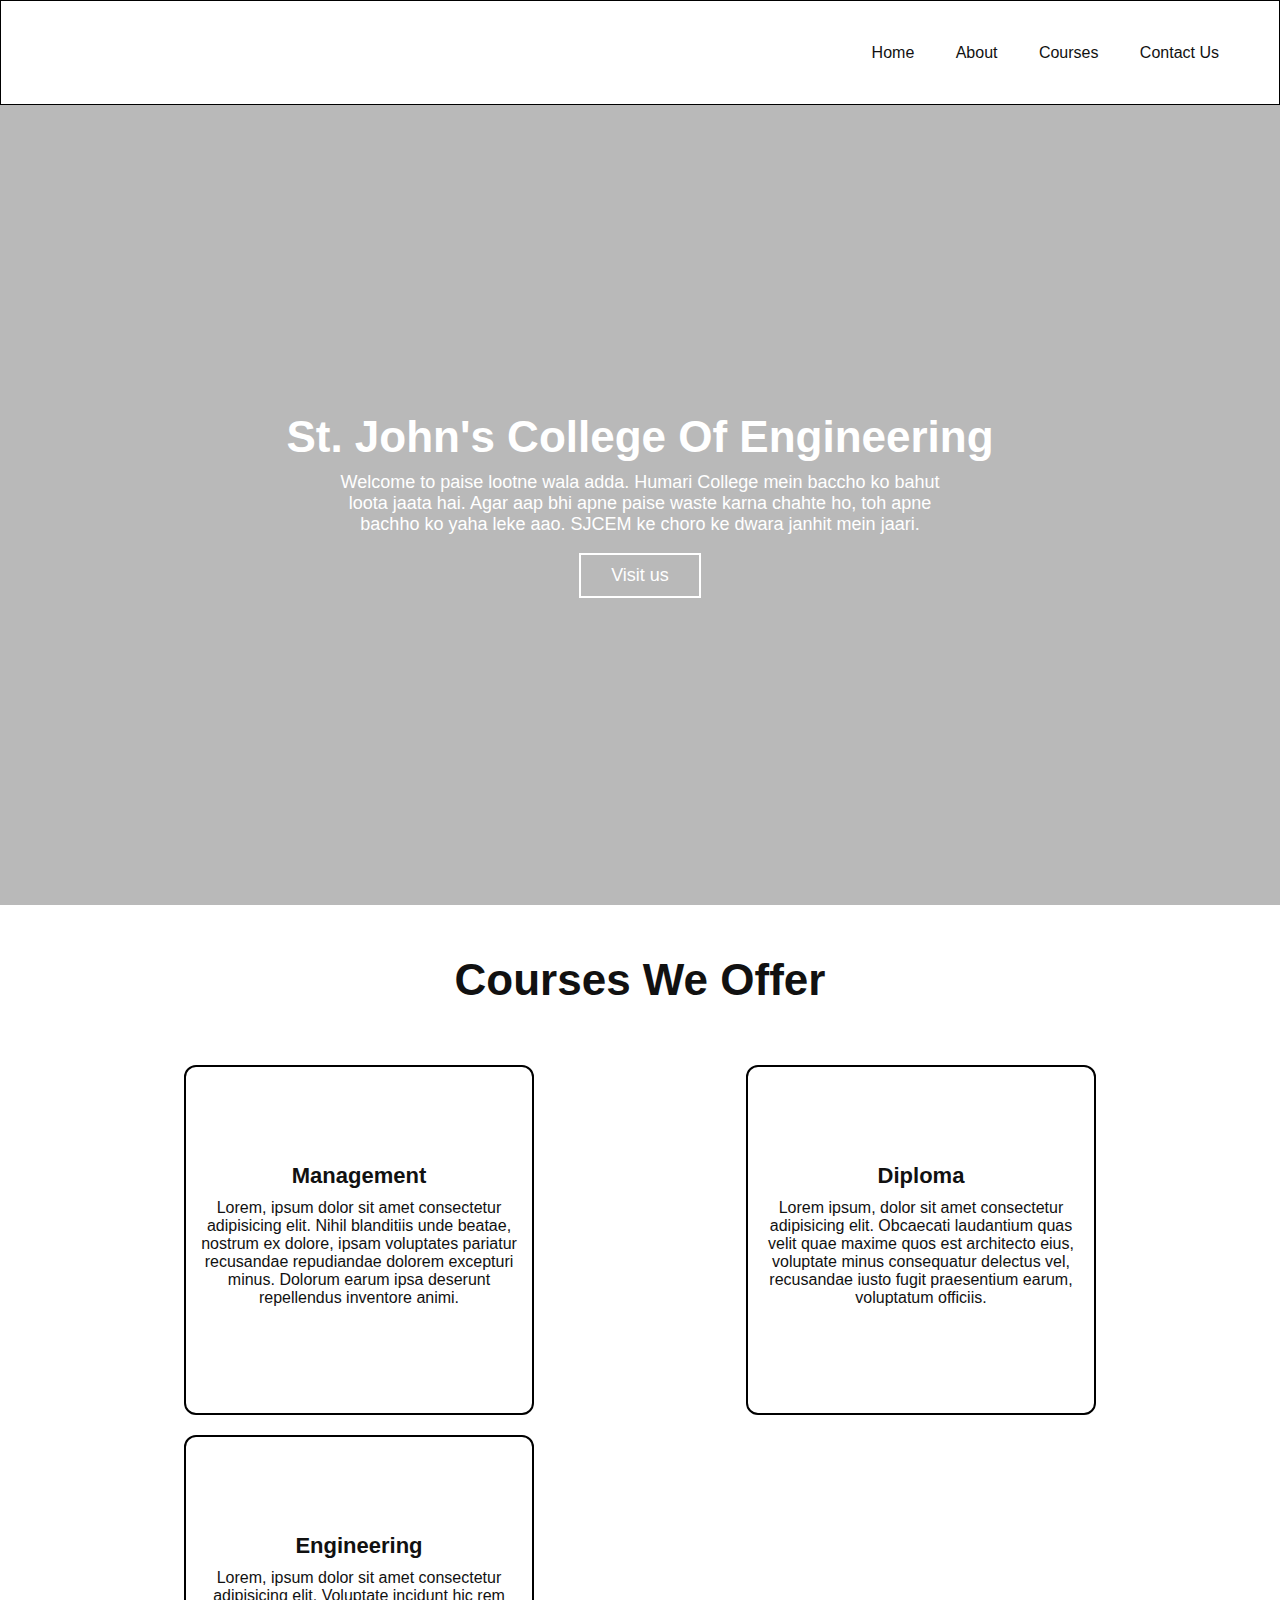
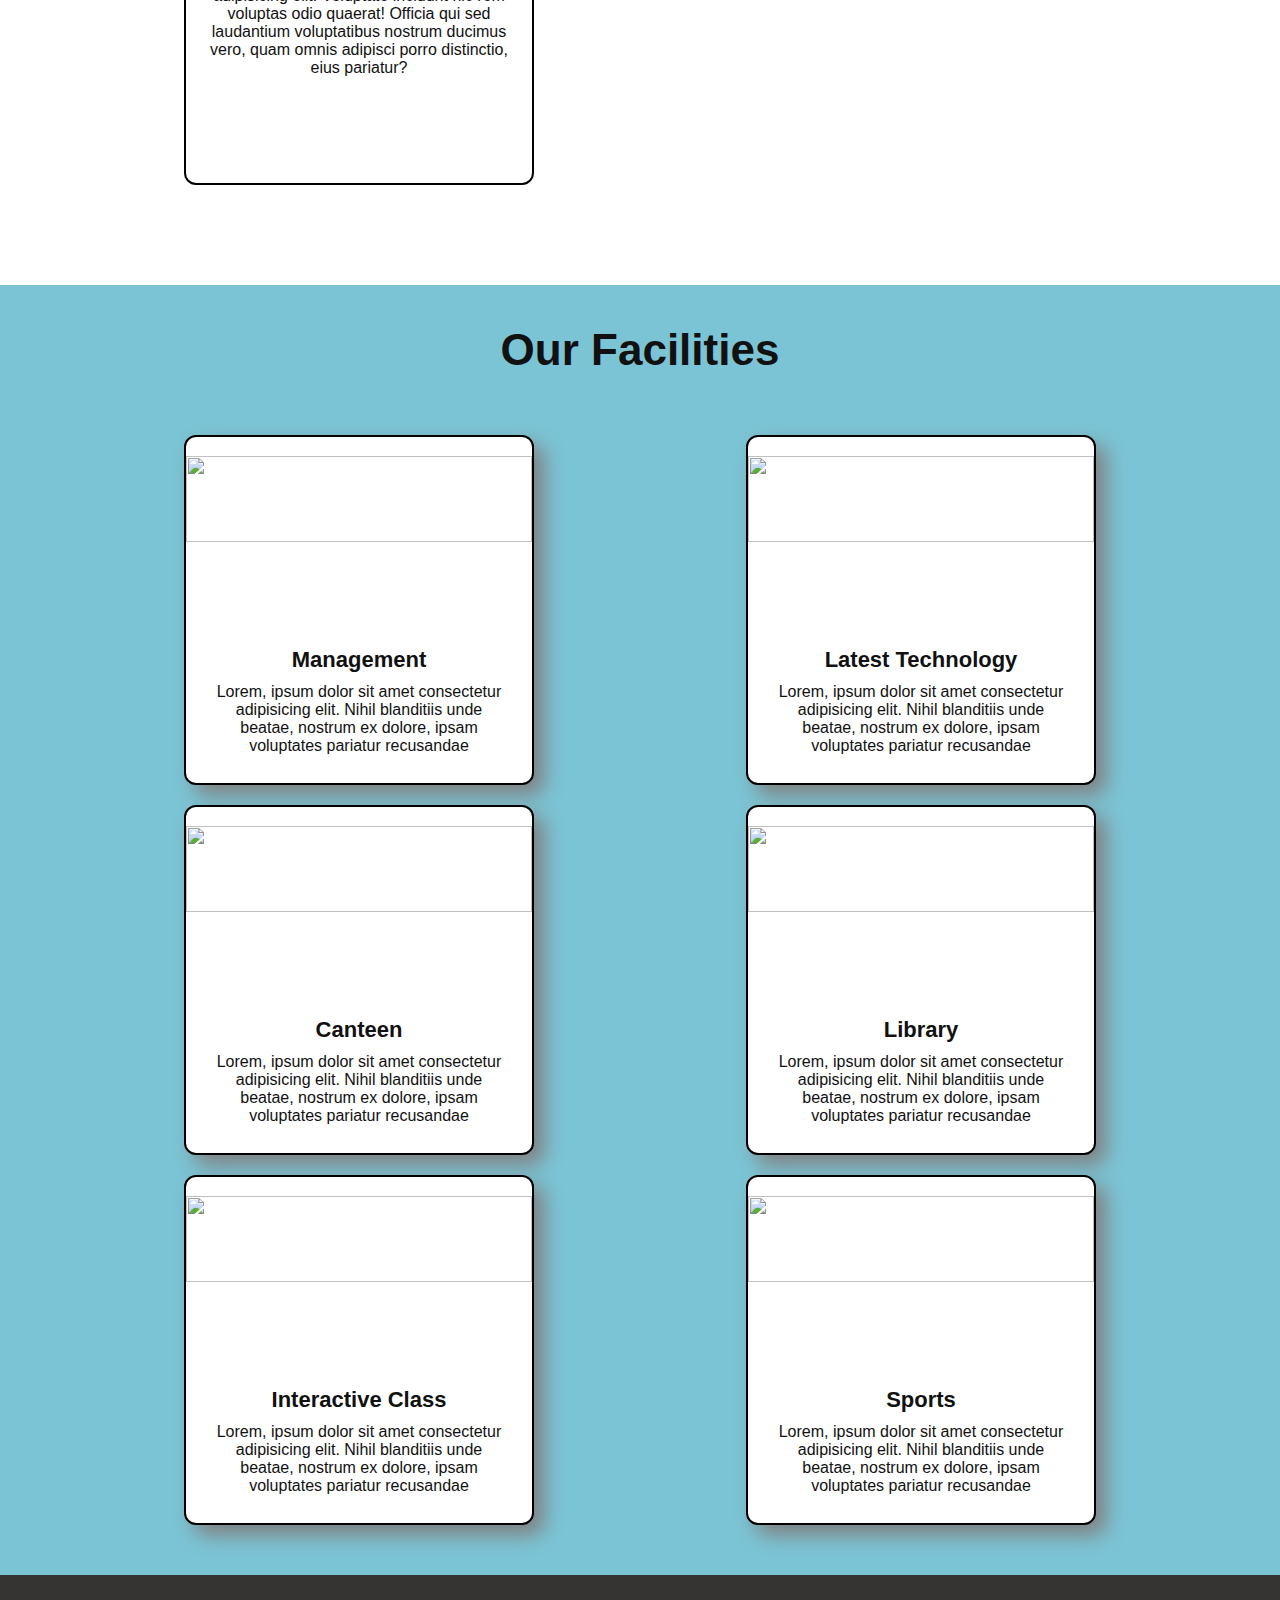
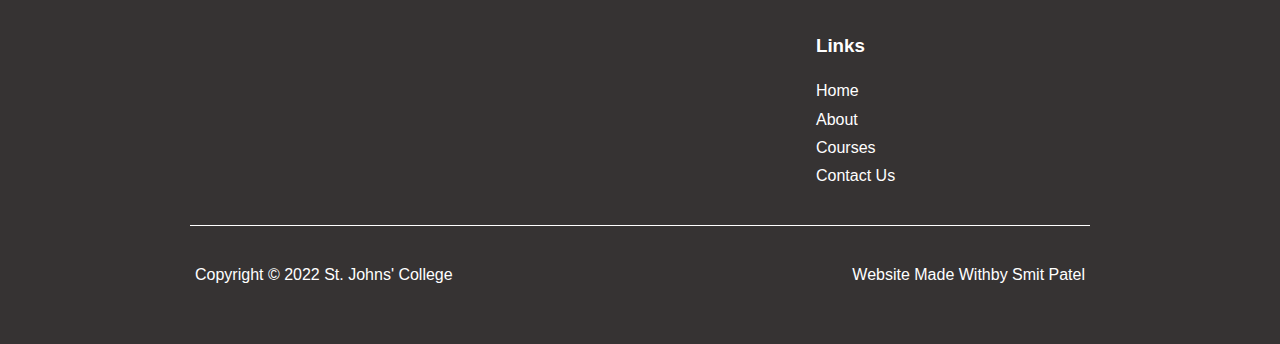
==== index.html @ 2a5d9275 "3rd day commit" ====
<!DOCTYPE html>
<html lang="en">
  <head>
    <meta charset="UTF-8" />
    <meta http-equiv="X-UA-Compatible" content="IE=edge" />
    <meta name="viewport" content="width=device-width, initial-scale=1.0" />
    <title>SJCEM</title>
    <link rel="stylesheet" href="./css/style.css" />
    <script
      src="https://kit.fontawesome.com/3fc521fab6.js"
      crossorigin="anonymous"
    ></script>
  </head>
  <body>
    <div class="main">
      <div class="navbar" id="nav">
        <div class="logo">
          <img src="./image/image-removebg-preview.png" alt="" />
        </div>
        <ul class="links">
          <li><a href="">Home</a></li>
          <li><a href="">About</a></li>
          <li><a href="">Courses</a></li>
          <li><a href="./pages/contact.html">Contact Us</a></li>
        </ul>
      </div>
      <div class="hero">
        <h1 class="title">St. John's College Of Engineering</h1>
        <p class="para">
          Welcome to paise lootne wala adda. Humari College mein baccho ko bahut
          loota jaata hai. Agar aap bhi apne paise waste karna chahte ho, toh
          apne bachho ko yaha leke aao. SJCEM ke choro ke dwara janhit mein
          jaari.
        </p>
        <a class="btn" href="">Visit us</a>
      </div>
      <div class="course section">
        <h1 class="title">Courses We Offer</h1>
        <div class="courseBlog">
          <div class="courses">
            <img src="./image/image-removebg-preview.png" alt="" />
            <h3>Management</h3>
            <p>
              Lorem, ipsum dolor sit amet consectetur adipisicing elit. Nihil
              blanditiis unde beatae, nostrum ex dolore, ipsam voluptates
              pariatur recusandae repudiandae dolorem excepturi minus. Dolorum
              earum ipsa deserunt repellendus inventore animi.
            </p>
          </div>
          <div class="courses">
            <img src="./image/image-removebg-preview.png" alt="" />
            <h3>Diploma</h3>
            <p>
              Lorem ipsum, dolor sit amet consectetur adipisicing elit.
              Obcaecati laudantium quas velit quae maxime quos est architecto
              eius, voluptate minus consequatur delectus vel, recusandae iusto
              fugit praesentium earum, voluptatum officiis.
            </p>
          </div>
          <div class="courses">
            <img src="./image/image-removebg-preview.png" alt="" />
            <h3>Engineering</h3>
            <p>
              Lorem, ipsum dolor sit amet consectetur adipisicing elit.
              Voluptate incidunt hic rem voluptas odio quaerat! Officia qui sed
              laudantium voluptatibus nostrum ducimus vero, quam omnis adipisci
              porro distinctio, eius pariatur?
            </p>
          </div>
        </div>
      </div>
      <div class="facility section">
        <h1 class="title">Our Facilities</h1>
        <div class="courseBlog">
          <div class="courses">
            <img
              src="https://images.unsplash.com/photo-1454165804606-c3d57bc86b40?ixlib=rb-4.0.3&ixid=MnwxMjA3fDB8MHxzZWFyY2h8Mnx8bWFuYWdlbWVudHxlbnwwfHwwfHw%3D&auto=format&fit=crop&w=500&q=60"
              alt=""
            />
            <h3>Management</h3>
            <p>
              Lorem, ipsum dolor sit amet consectetur adipisicing elit. Nihil
              blanditiis unde beatae, nostrum ex dolore, ipsam voluptates
              pariatur recusandae
            </p>
          </div>
          <div class="courses">
            <img
              src="https://images.unsplash.com/photo-1581092580497-e0d23cbdf1dc?ixlib=rb-4.0.3&ixid=MnwxMjA3fDB8MHxzZWFyY2h8MTB8fGVuZ2luZWVyaW5nfGVufDB8fDB8fA%3D%3D&auto=format&fit=crop&w=500&q=60"
              alt=""
            />
            <h3>Latest Technology</h3>
            <p>
              Lorem, ipsum dolor sit amet consectetur adipisicing elit. Nihil
              blanditiis unde beatae, nostrum ex dolore, ipsam voluptates
              pariatur recusandae
            </p>
          </div>
          <div class="courses">
            <img
              src="https://images.unsplash.com/photo-1538334421852-687c439c92f4?ixlib=rb-4.0.3&ixid=MnwxMjA3fDB8MHxzZWFyY2h8Nnx8Y2FudGVlbnxlbnwwfHwwfHw%3D&auto=format&fit=crop&w=500&q=60"
              alt=""
            />
            <h3>Canteen</h3>
            <p>
              Lorem, ipsum dolor sit amet consectetur adipisicing elit. Nihil
              blanditiis unde beatae, nostrum ex dolore, ipsam voluptates
              pariatur recusandae
            </p>
          </div>
          <div class="courses">
            <img
            src="https://images.unsplash.com/photo-1580537659466-0a9bfa916a54?ixlib=rb-4.0.3&ixid=MnwxMjA3fDB8MHxzZWFyY2h8NHx8bGlicmFyeXxlbnwwfHwwfHw%3D&auto=format&fit=crop&w=500&q=60
            alt="" />
            <h3>Library</h3>
            <p>
              Lorem, ipsum dolor sit amet consectetur adipisicing elit. Nihil
              blanditiis unde beatae, nostrum ex dolore, ipsam voluptates
              pariatur recusandae
            </p>
          </div>
          <div class="courses">
            <img
              src="https://images.unsplash.com/photo-1577896851231-70ef18881754?ixlib=rb-4.0.3&ixid=MnwxMjA3fDB8MHxzZWFyY2h8NXx8Y2xhc3N8ZW58MHx8MHx8&auto=format&fit=crop&w=500&q=60g"
              alt=""
            />
            <h3>Interactive Class</h3>
            <p>
              Lorem, ipsum dolor sit amet consectetur adipisicing elit. Nihil
              blanditiis unde beatae, nostrum ex dolore, ipsam voluptates
              pariatur recusandae
            </p>
          </div>
          <div class="courses">
            <img
              src="https://images.unsplash.com/photo-1543326727-cf6c39e8f84c?ixlib=rb-4.0.3&ixid=MnwxMjA3fDB8MHxwaG90by1wYWdlfHx8fGVufDB8fHx8&auto=format&fit=crop&w=1170&q=80"
              alt=""
            />
            <h3>Sports</h3>
            <p>
              Lorem, ipsum dolor sit amet consectetur adipisicing elit. Nihil
              blanditiis unde beatae, nostrum ex dolore, ipsam voluptates
              pariatur recusandae
            </p>
          </div>
        </div>
      </div>
      <div class="footer">
        <div class="footerUp">
          <div class="left">
            <img src="./image/image-removebg-preview.png" alt="" class="logo" />
          </div>
          <div class="right">
            <ul class="links1 links">
              <h3>Links</h3>
              <li><a href="./index.html">Home</a></li>
              <li><a href="">About</a></li>
              <li><a href="">Courses</a></li>
              <li><a href="./pages/contact.html">Contact Us</a></li>
            </ul>
            <ul class="links1 links">
              <li>
                <a src=""><i class="fa-brands fa-twitter"></i></a>
              </li>
              <li>
                <a src=""><i class="fa-brands fab fa-instagram"></i></a>
              </li>
              <li>
                <a src=""><i class="fa-brands fab fa-facebook"></i></a>
              </li>
              <li>
                <a src=""><i class="fa-brands fab fa-discord"></i></a>
              </li>
            </ul>
          </div>
        </div>
        <div class="line"></div>
        <div class="footerDown">
          <div class="left1">Copyright © 2022 St. Johns' College</div>
          <div class="right1">Website Made Withby Smit Patel</div>
        </div>
      </div>
    </div>
    <script src="./js/index.js"></script>
  </body>
</html>
---- css/style.css ----
* {
  margin: 0;
  padding: 0;
  box-sizing: border-box;
  font-family: sans-serif;
  /* color: #ffffff; */
}
li {
  list-style: none;
  cursor: pointer;
}
a {
  text-decoration: none;
  text-align: center;
  color: #ffffff;
}
.navbar {
  display: flex;
  justify-content: space-between;
  padding: 10px 60px;
  border: 1px solid black;
  height: 105px;
  transition: all 0.2s ease-in-out;
  background: #ffffff;
}
.navbar .logo {
  width: 150px;
}
.navbar .logo img {
  width: 100%;
}
.links {
  display: flex;
  width: 30%;
  align-items: center;
  justify-content: space-between;
  font-size: 16px;
  font-weight: 500;
}
.links li a {
  color: #111111;
}
.hero {
  width: 100%;
  display: flex;
  flex-direction: column;
  align-items: center;
  justify-content: center;
  height: calc(100vh - 100px);
  background: rgba(39, 39, 39, 0.326);
  color: white;
}
.hero::before {
  position: absolute;
  content: "";
  background: url("../image/vadim-sherbakov-d6ebY-faOO0-unsplash.jpg") center
    center/cover;

  height: calc(100vh - 100px);
  width: 100%;
  z-index: -1;
}

.title {
  font-size: 44px;
  font-weight: 700;
  margin-bottom: 10px;
}
.para {
  width: 50%;
  text-align: center;
  font-size: 18px;
  margin-bottom: 18px;
}
.btn {
  padding: 10px 30px;
  /* height: 40px; */
  /* height: 50px; */
  font-size: 18px;
  background: transparent;
  color: white;
  border: 2px solid white;
  transition: ease-in 0.3s;
}
.btn:hover {
  padding: 15px 35px;
  /* height: 60px;x */
  cursor: pointer;
  background: rgb(255, 1, 1);
  box-sizing: border-box;
}
.section {
  height: 40h;
  width: 100%;
  display: flex;
  flex-direction: column;
  align-items: center;
  justify-content: center;
  color: #111111;
  margin-top: 50px;
}
.courseBlog {
  display: flex;
  justify-content: space-between;
  align-items: center;
  padding: 40px 120px;
  width: 90%;
  flex-wrap: wrap;
}
.course .courses {
  height: 350px;
  width: 350px;
  border: 2px solid black;
  display: flex;
  justify-content: center;
  flex-direction: column;
  align-items: center;
  padding: 0 10px;
  border-radius: 12px;
  transition: all ease-in-out 0.5s;
  margin: 10px 0px;
}
.course .courses:hover {
  box-shadow: 10px 10px 20px grey;
}

.courses h3 {
  margin-bottom: 10px;
  font-size: 22px;
  font-weight: 700;
}
.courses p {
  margin-bottom: 10px;
  font-size: 16px;
  font-weight: 500;
  text-align: center;
}
.facility {
  background: #7bc4d5;
  padding-top: 40px;
}
.facility .courses {
  height: 350px;
  width: 350px;
  border: 2px solid black;
  display: flex;
  justify-content: center;
  flex-direction: column;
  align-items: center;
  /* padding: 0 10px; */
  border-radius: 12px;
  box-shadow: 10px 10px 20px grey;
  margin: 10px 0px;
  cursor: pointer;
  overflow: hidden;
  background: #ffffff;
}
.facility .courses img {
  height: 50%;
  width: 100%;
  padding: 0;
  margin-bottom: 18px;
}
.facility .courses p {
  padding: 0px 25px;
  /* margin-bottom: 20px; */
}
.footer {
  /* height: 40vh; */
  background-color: rgb(54, 51, 51);
  padding: 60px 150px;
}
.footer .footerUp {
  display: flex;
  justify-content: space-between;
  align-items: center;
  color: rgb(255, 255, 255);
  padding: 0px 50px;
}
.footer .footerUp img {
  background: rgb(255, 255, 255);
  border-radius: 12px;
}
.footer .footerUp .right {
  display: flex;
  justify-content: space-between;
  align-items: center;
  width: 30%;
}
.right .links {
  display: flex;
  flex-direction: column;
  align-items: flex-start;
  width: 120px;
  height: 150px;
}
.right .links h3 {
  margin-bottom: 15px;
}
.fa-brands {
  font-size: 26px;
}
.right .links:last-child {
  display: flex;
  flex-direction: row;
  width: 50%;
}
.line {
  /* width: 100%; */
  background: #ffffff;
  height: 1px;
  margin: 40px;
  /* padding: 10px 20px; */
}
.footerDown {
  display: flex;
  justify-content: space-between;
  align-items: center;
  color: #ffffff;
  padding: 0px 45px;
}
.sticky {
  position: sticky;
  top: 0;
  height: 100px;
  background: #ffffff;
  box-shadow: 10px 1px 20px;
}
.links1 li a {
  color: #ffffff;
}
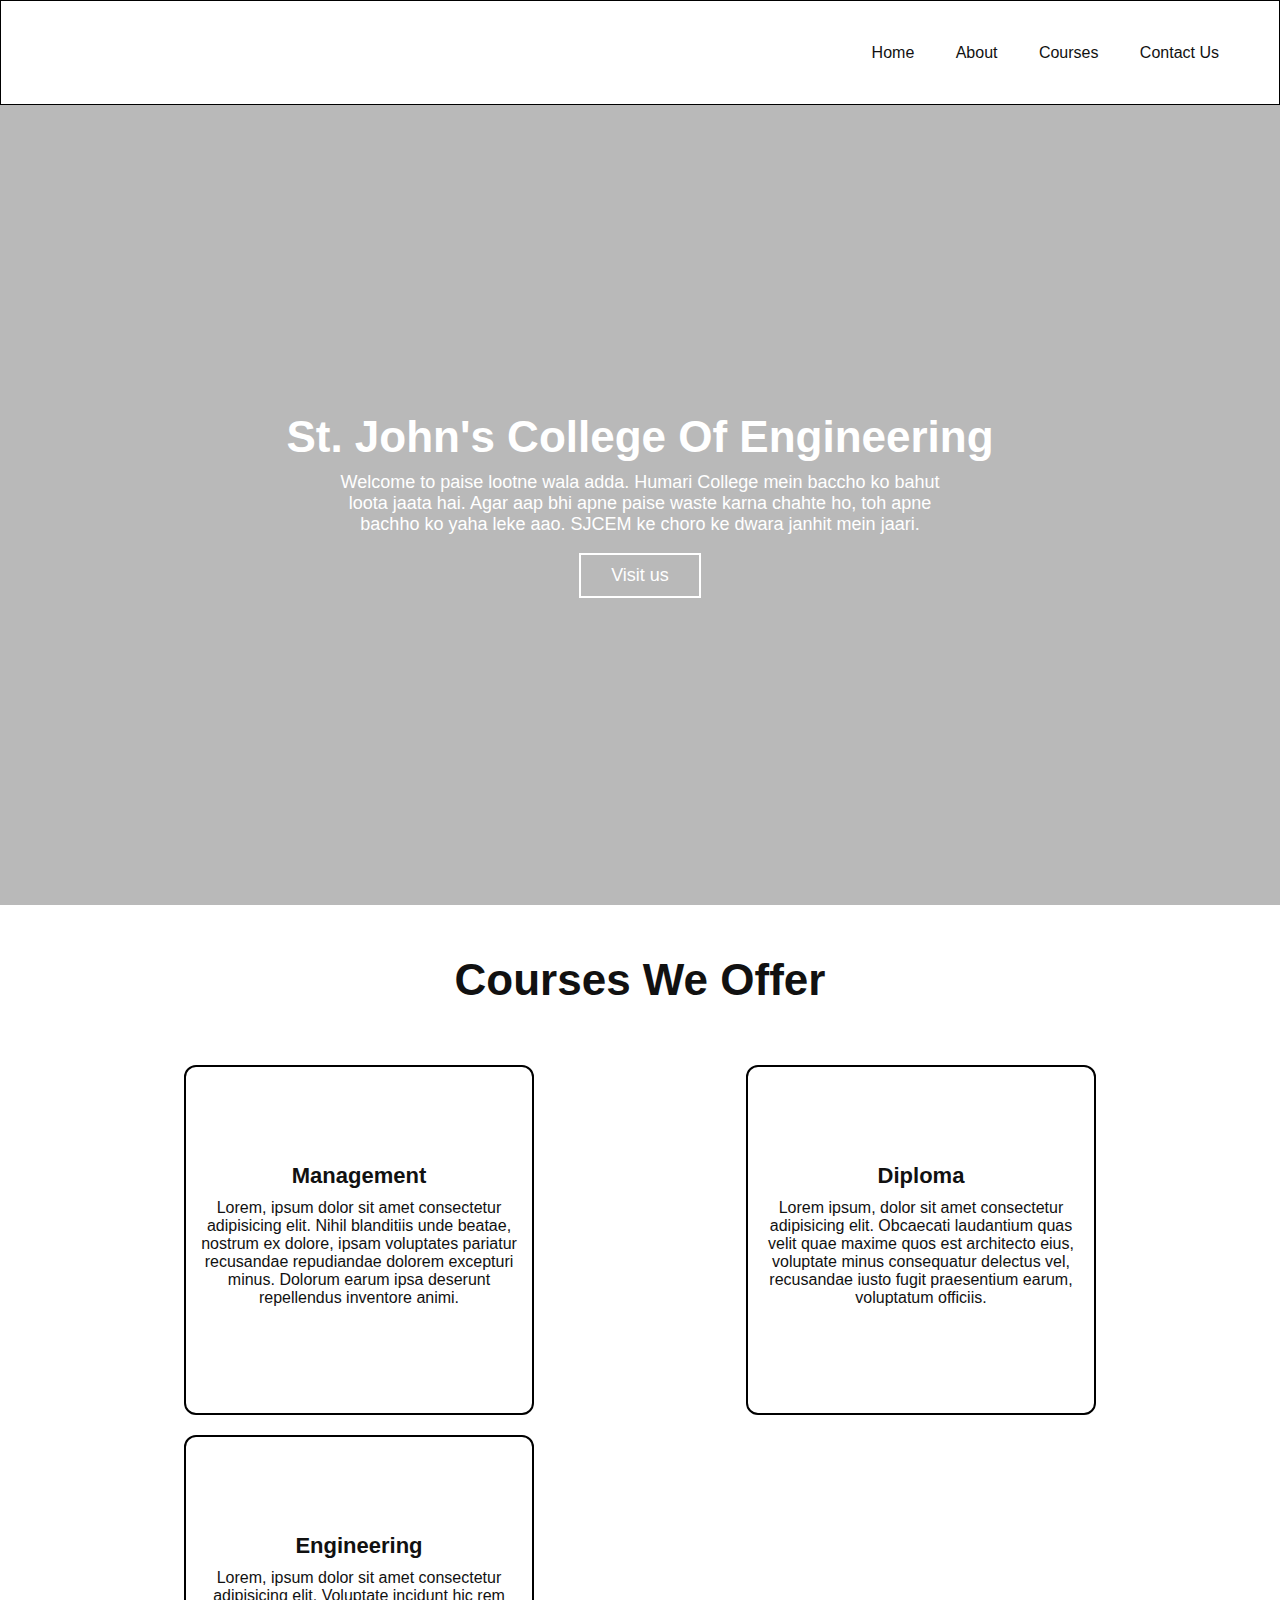
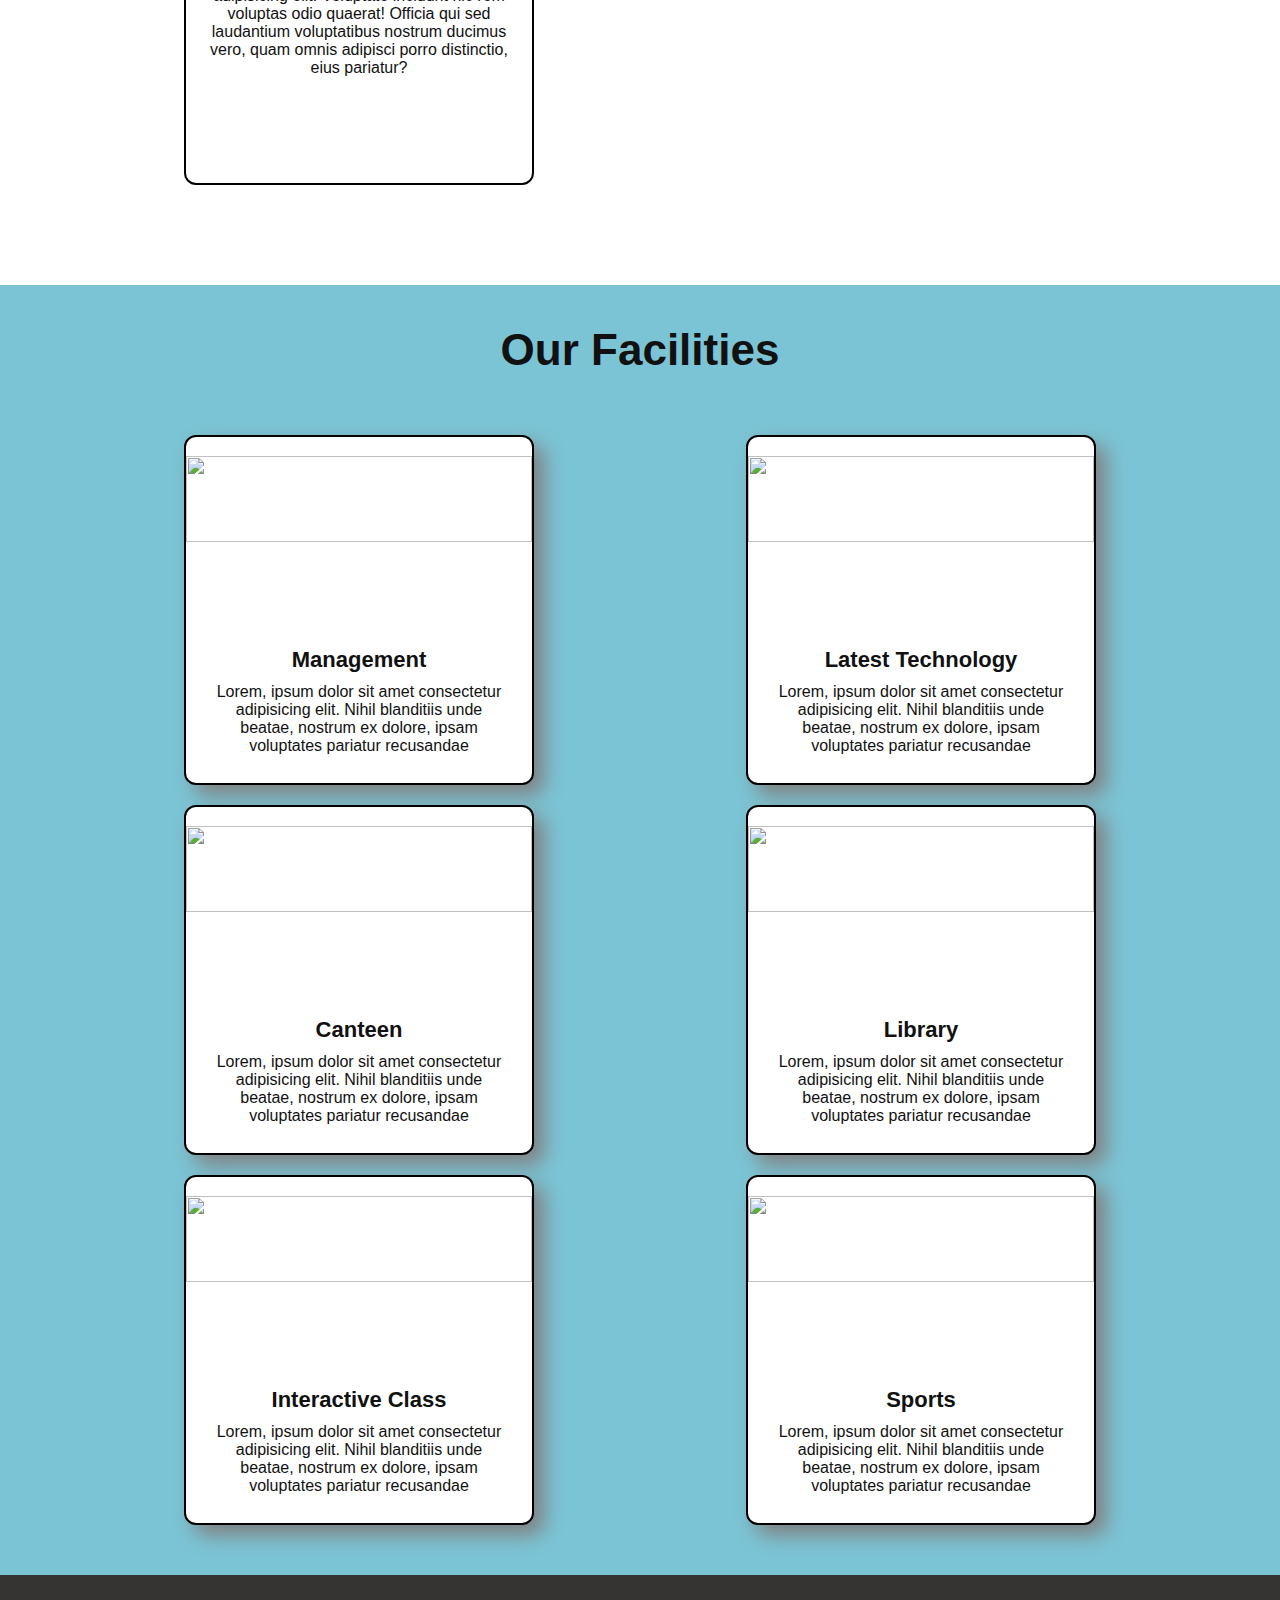
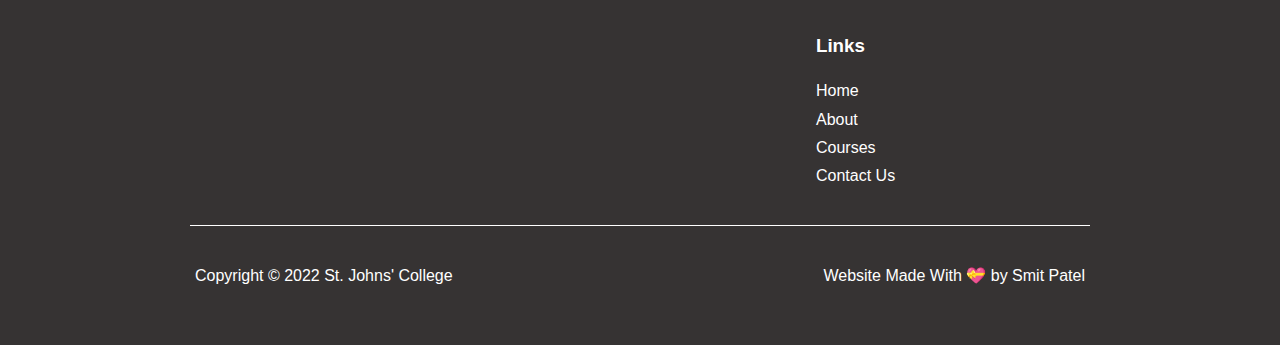
==== commit e804a978: "day 3 more code" ====
--- a/index.html
+++ b/index.html
@@ -177,7 +177,7 @@
         <div class="line"></div>
         <div class="footerDown">
           <div class="left1">Copyright © 2022 St. Johns' College</div>
-          <div class="right1">Website Made Withby Smit Patel</div>
+          <div class="right1">Website Made With 💝 by Smit Patel</div>
         </div>
       </div>
     </div>
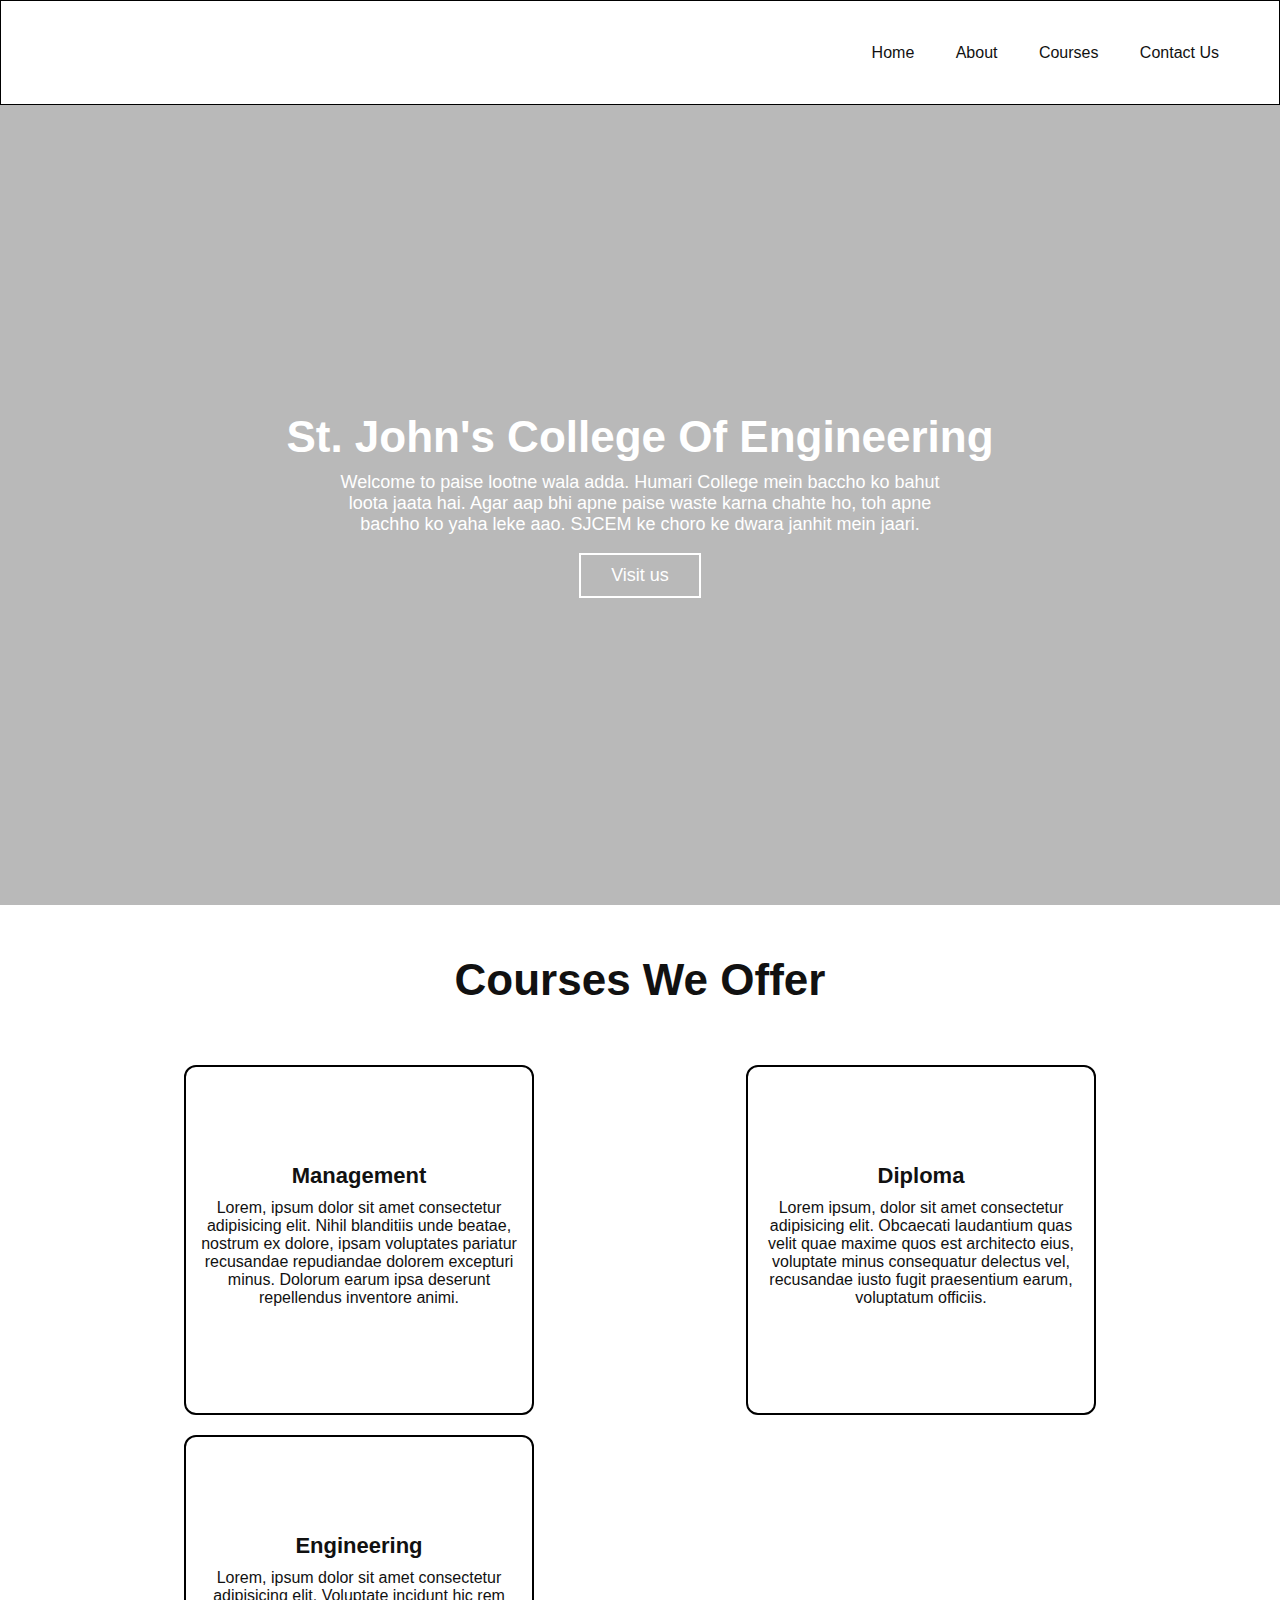
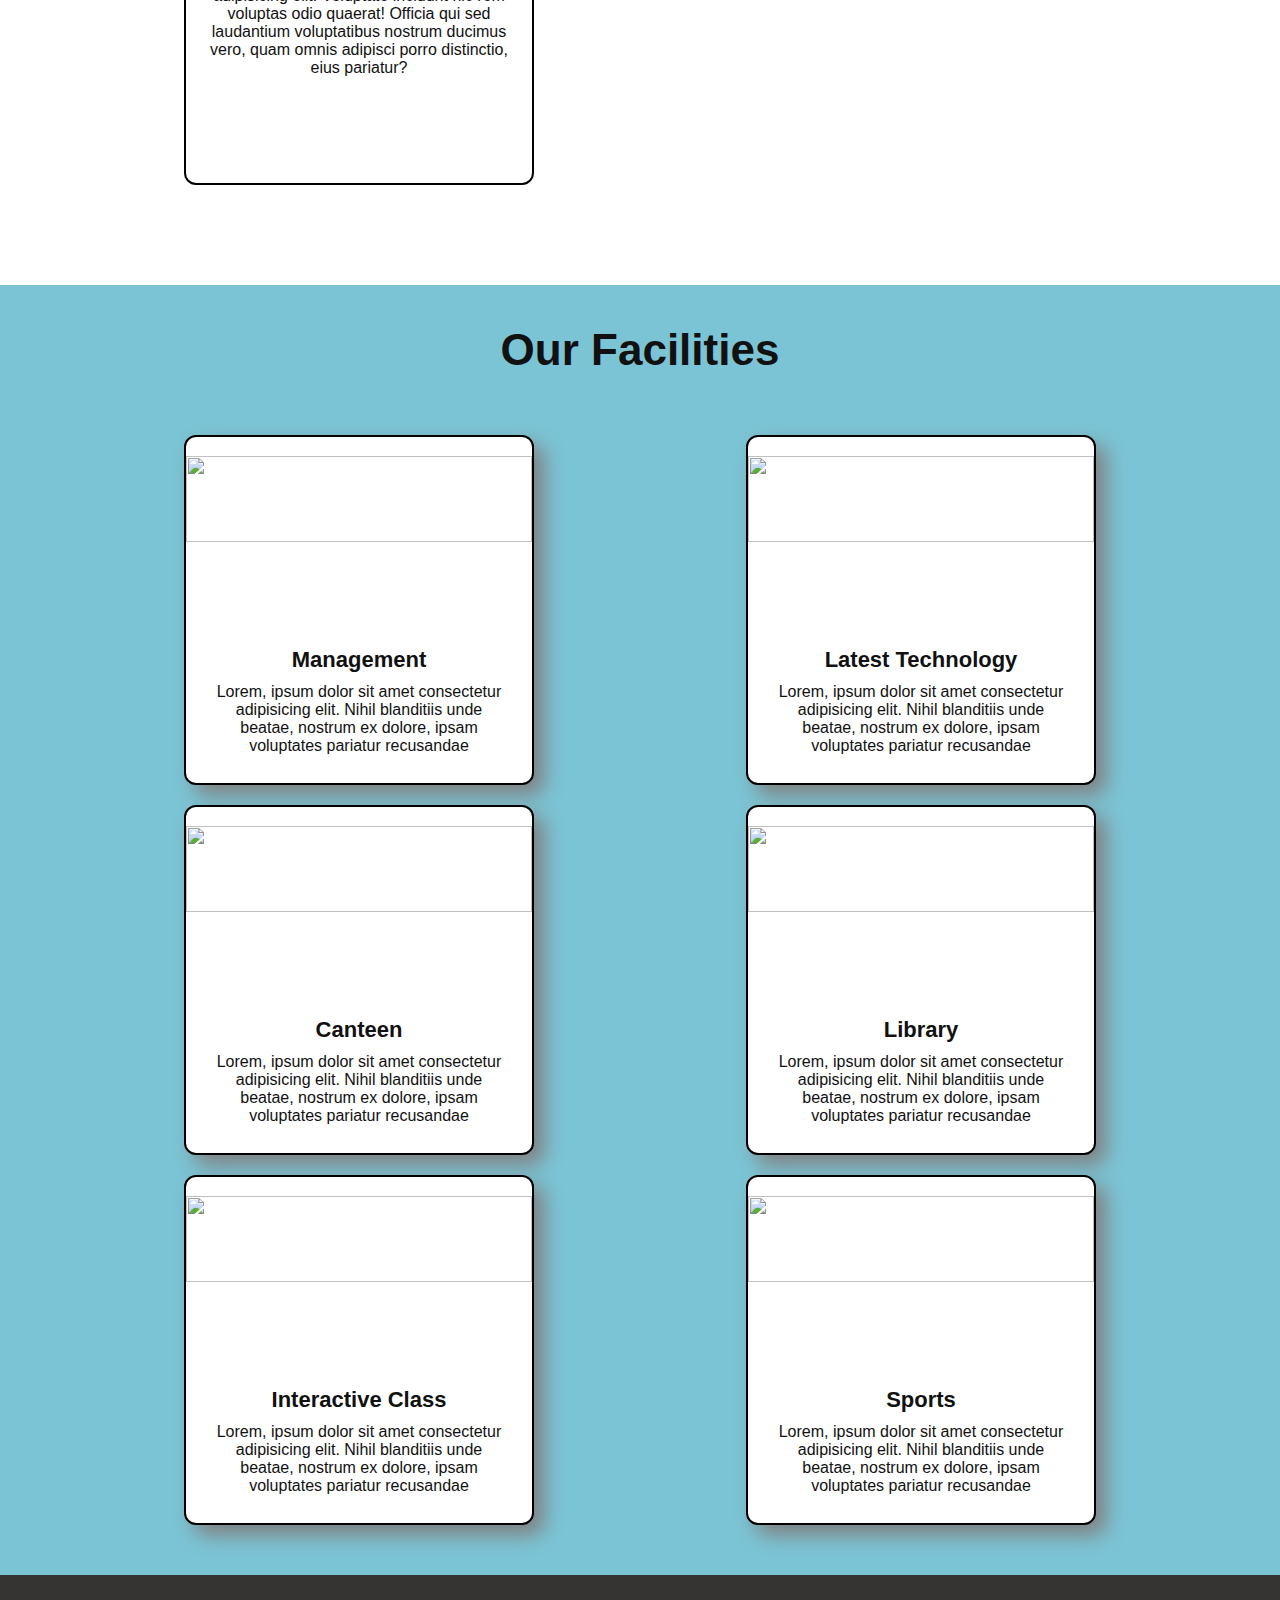
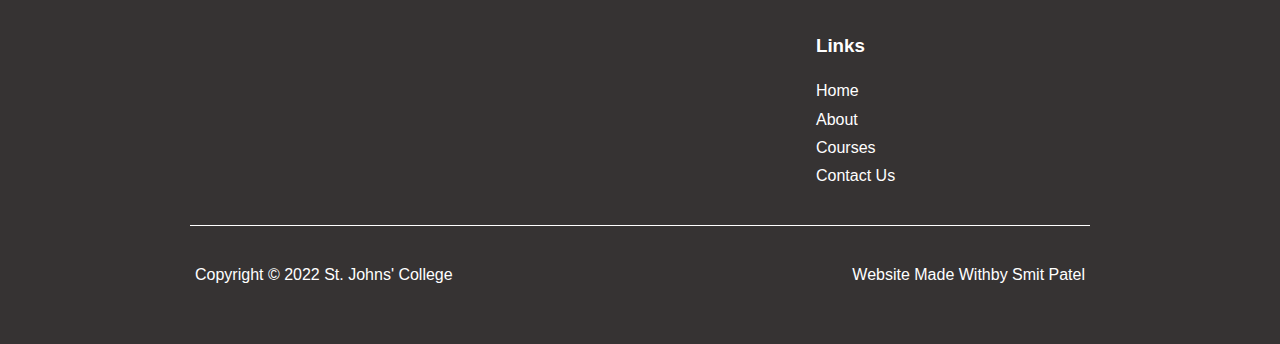
==== commit 1b80574f: "Merge pull request #3 from ASJ-PROJECTS/test" ====
--- a/index.html
+++ b/index.html
@@ -177,7 +177,7 @@
         <div class="line"></div>
         <div class="footerDown">
           <div class="left1">Copyright © 2022 St. Johns' College</div>
-          <div class="right1">Website Made With 💝 by Smit Patel</div>
+          <div class="right1">Website Made Withby Smit Patel</div>
         </div>
       </div>
     </div>
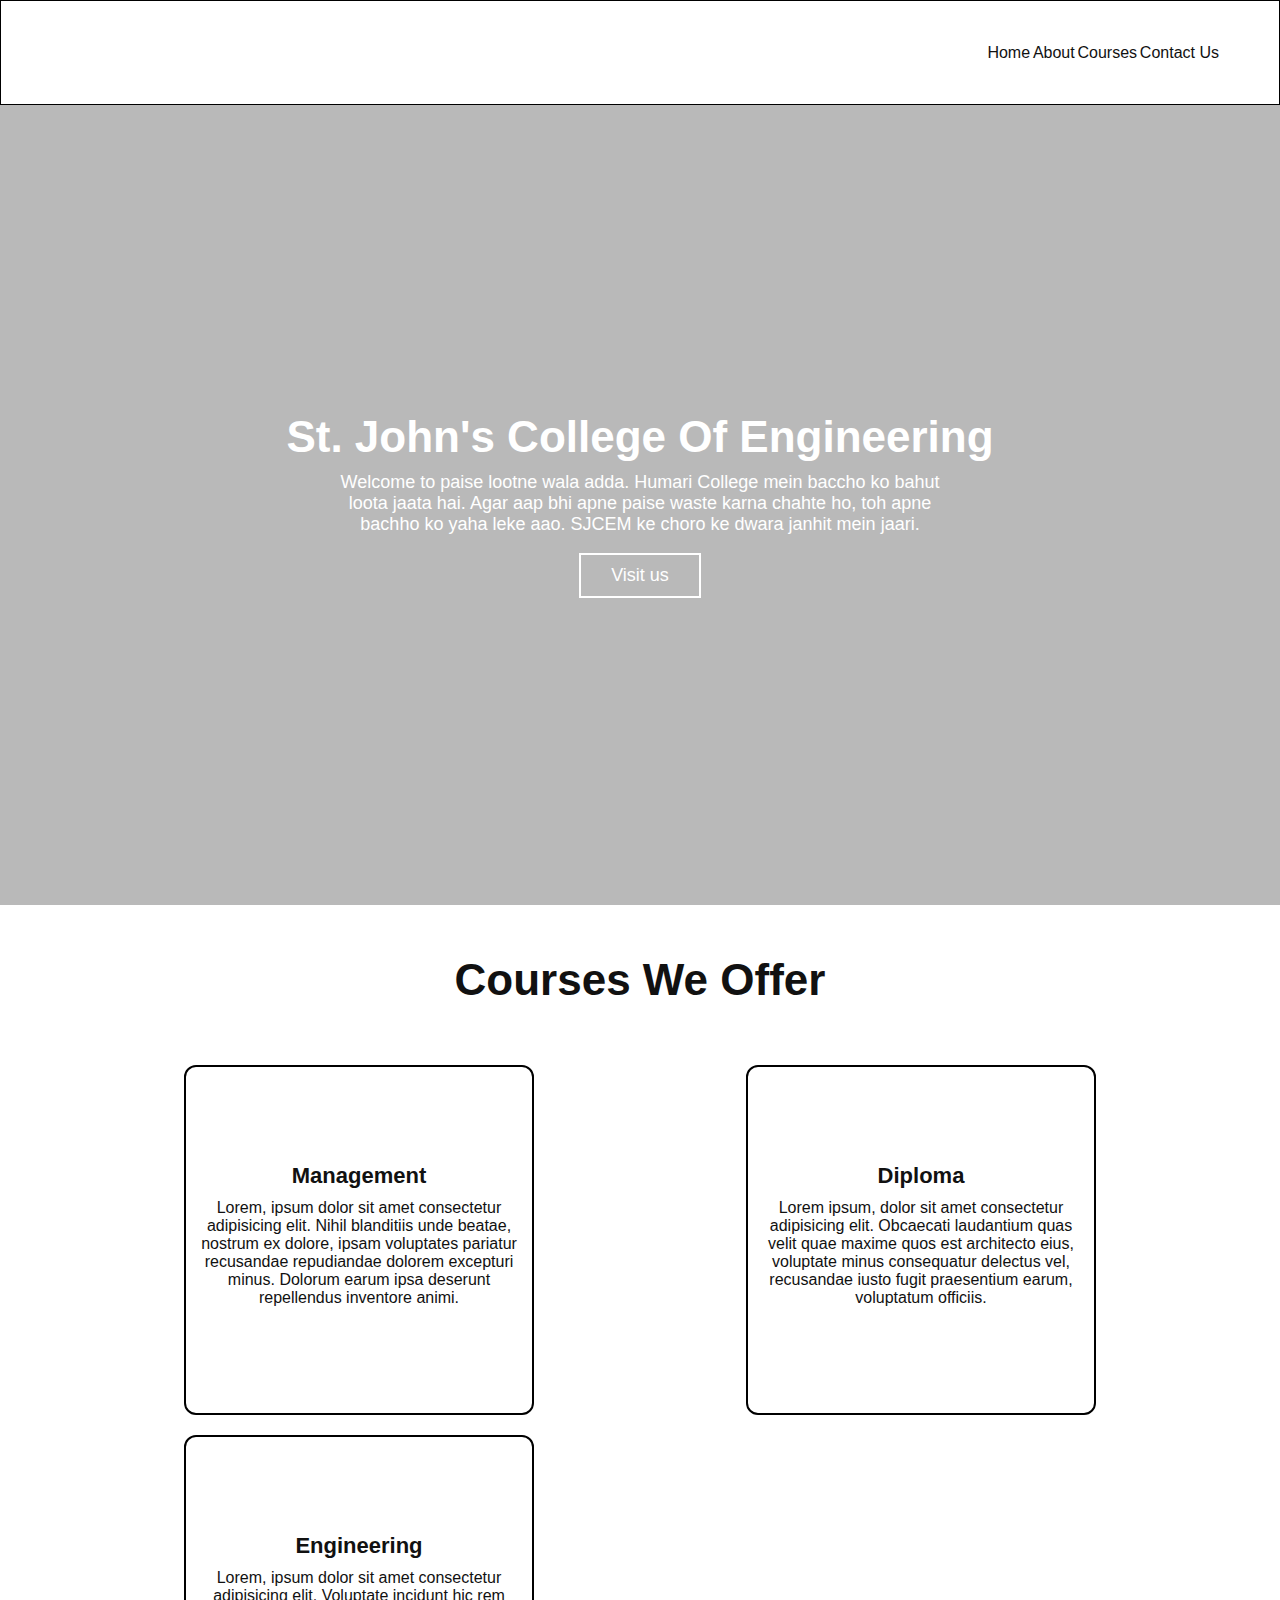
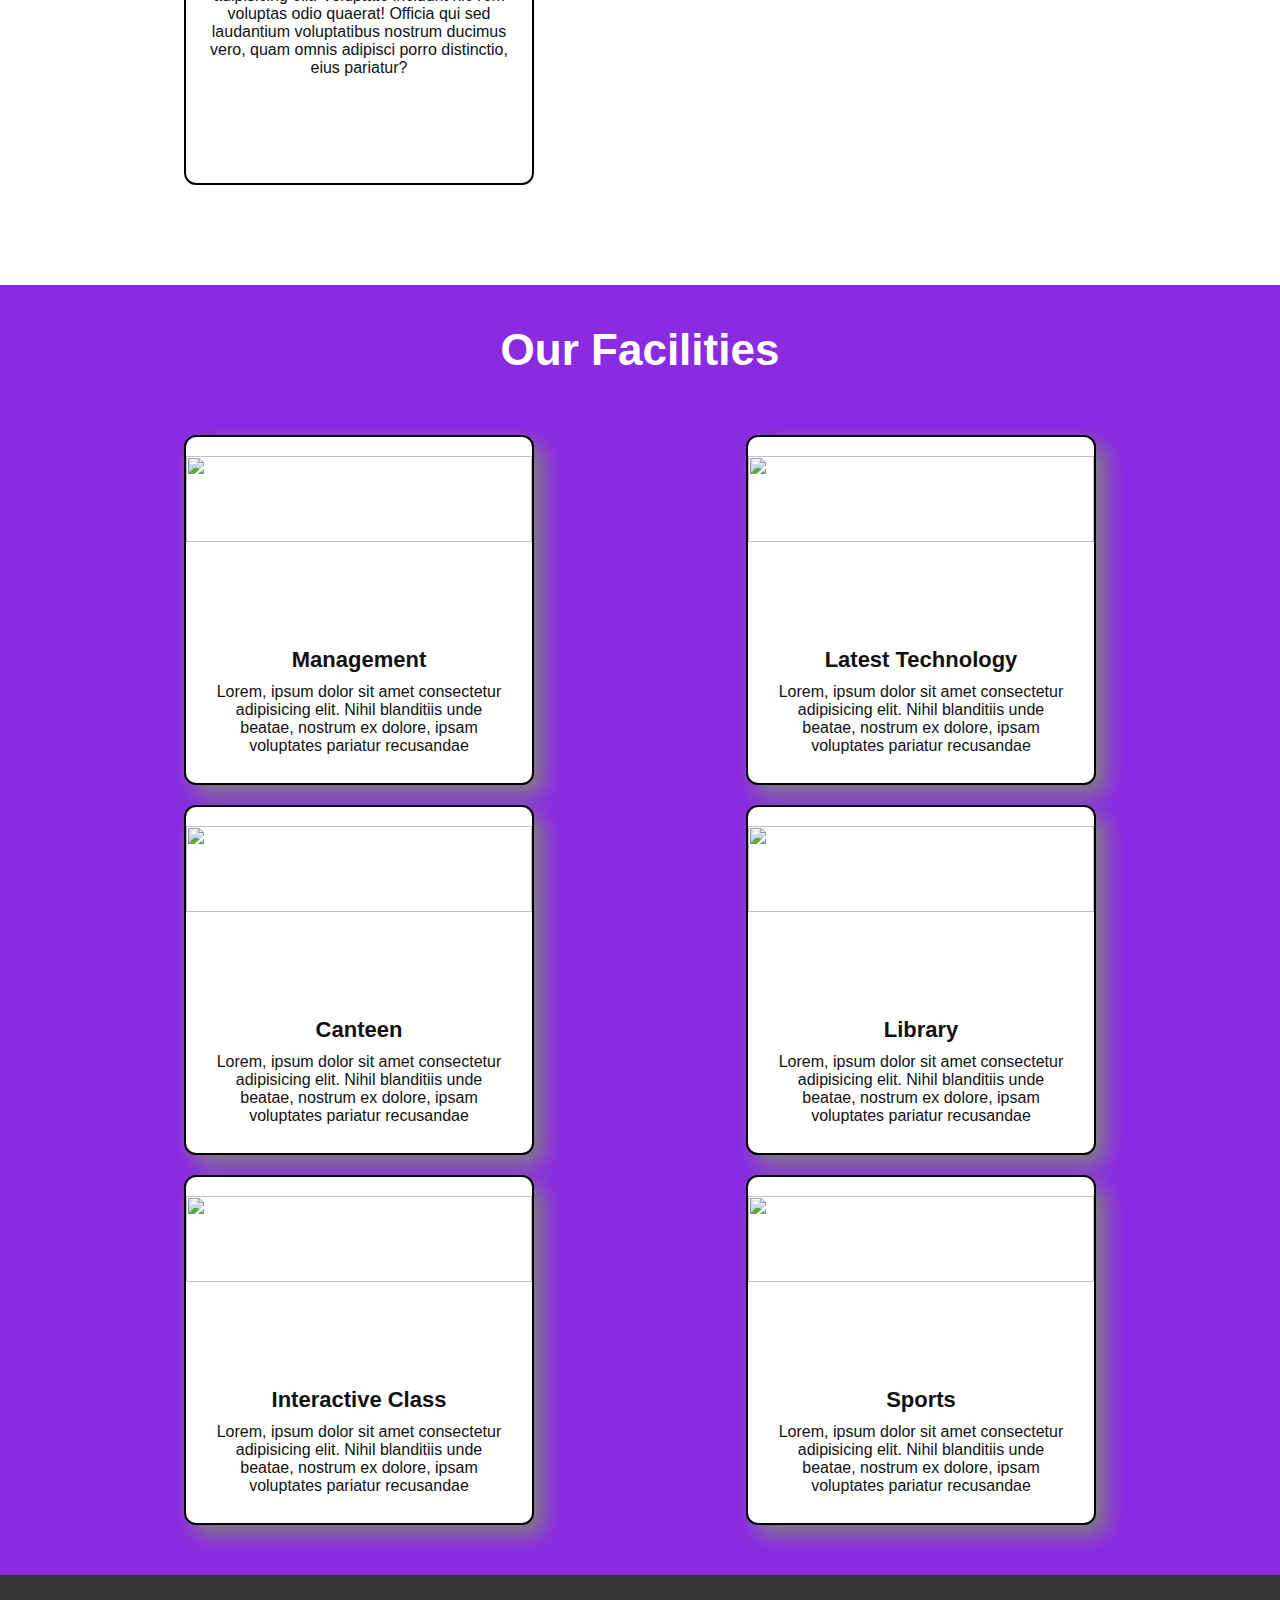
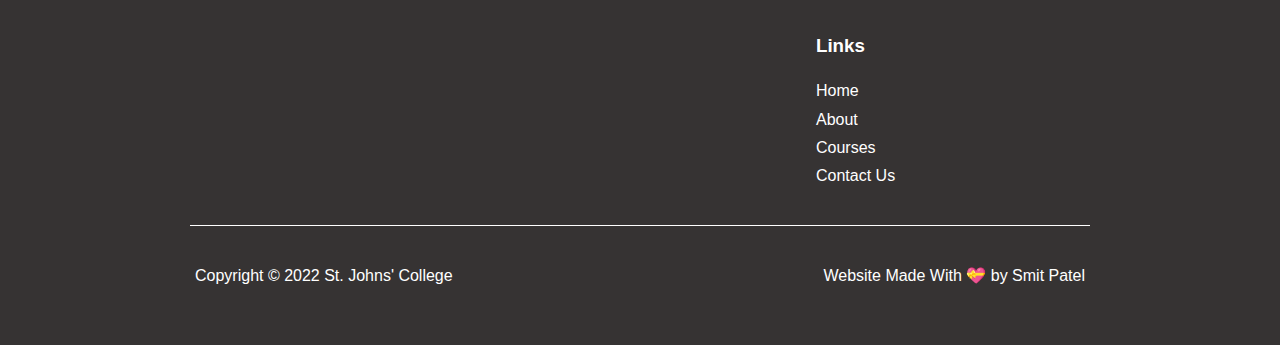
==== commit fe7ee0b4: "another commit" ====
--- a/index.html
+++ b/index.html
@@ -15,7 +15,9 @@
     <div class="main">
       <div class="navbar" id="nav">
         <div class="logo">
-          <img src="./image/image-removebg-preview.png" alt="" />
+          <a href="./index.html">
+            <img src="./image/image-removebg-preview.png" alt="" />
+          </a>
         </div>
         <ul class="links">
           <li><a href="">Home</a></li>
@@ -70,7 +72,7 @@
         </div>
       </div>
       <div class="facility section">
-        <h1 class="title">Our Facilities</h1>
+        <h1 class="title" style="color: #ffffff">Our Facilities</h1>
         <div class="courseBlog">
           <div class="courses">
             <img
@@ -177,7 +179,7 @@
         <div class="line"></div>
         <div class="footerDown">
           <div class="left1">Copyright © 2022 St. Johns' College</div>
-          <div class="right1">Website Made Withby Smit Patel</div>
+          <div class="right1">Website Made With 💝 by Smit Patel</div>
         </div>
       </div>
     </div>
--- a/css/style.css
+++ b/css/style.css
@@ -5,6 +5,9 @@
   font-family: sans-serif;
   /* color: #ffffff; */
 }
+::-webkit-scrollbar {
+  display: none;
+}
 li {
   list-style: none;
   cursor: pointer;
@@ -31,7 +34,7 @@
 }
 .links {
   display: flex;
-  width: 30%;
+  width: 20%;
   align-items: center;
   justify-content: space-between;
   font-size: 16px;
@@ -136,7 +139,7 @@
   text-align: center;
 }
 .facility {
-  background: #7bc4d5;
+  background: #8a2be2;
   padding-top: 40px;
 }
 .facility .courses {
@@ -194,7 +197,7 @@
   width: 120px;
   height: 150px;
 }
-.right .links h3 {
+.right .links1 h3 {
   margin-bottom: 15px;
 }
 .fa-brands {
@@ -228,4 +231,62 @@
 }
 .links1 li a {
   color: #ffffff;
-}+}
+form {
+  height: 80vh;
+
+  background-color: #d9afd9;
+  background-image: linear-gradient(0deg, #d9afd9 0%, #97d9e1 100%);
+
+  display: flex;
+  /* justify-content: flex-start; */
+  align-items: center;
+  flex-direction: column;
+  width: 100%;
+}
+input {
+  padding: 12px;
+  margin: 4px;
+  border: none;
+  border-radius: 4px;
+  width: 50vw;
+  /* background: none; */
+  border: none;
+  /* border-bottom: 2px solid grey; */
+
+  border-bottom: groove;
+  outline: none;
+}
+
+input::placeholder {
+  font-size: 22px;
+  border: none;
+}
+textarea {
+  padding: 12px;
+  margin: 4px;
+  width: 50vw;
+}
+label {
+  color: rgb(39, 39, 39);
+  font-size: 18px;
+  font-weight: 700;
+}
+.form {
+  display: flex;
+  flex-direction: column;
+  margin-top: 30px;
+}
+.submit {
+  font-size: 22px;
+  background: #ffffff;
+  border-radius: 4px;
+  cursor: pointer;
+  width: 10%;
+  /* background: rgb(0, 0, 255); */
+  box-shadow: 5px 5px 5px;
+  transition: all ease-in 0.2s;
+}
+.submit:hover {
+  box-shadow: 1px 1px 1px;
+}
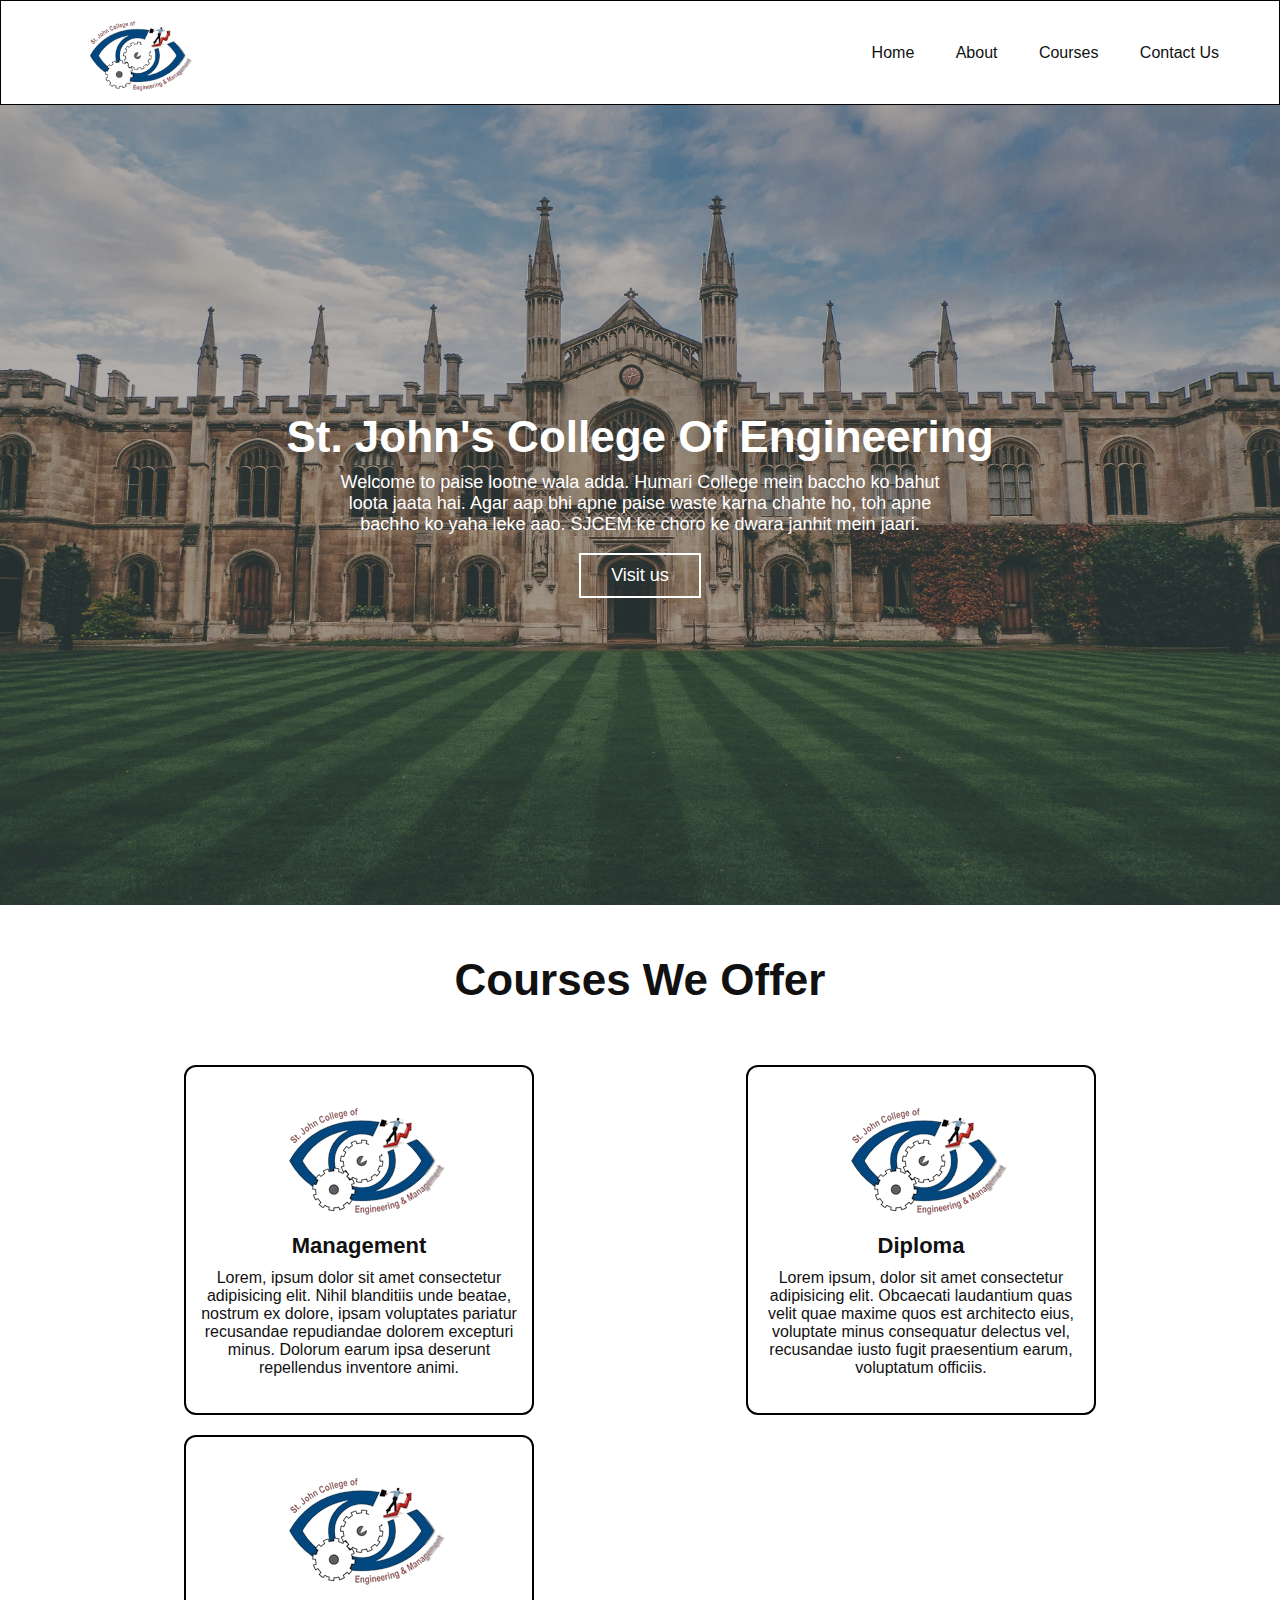
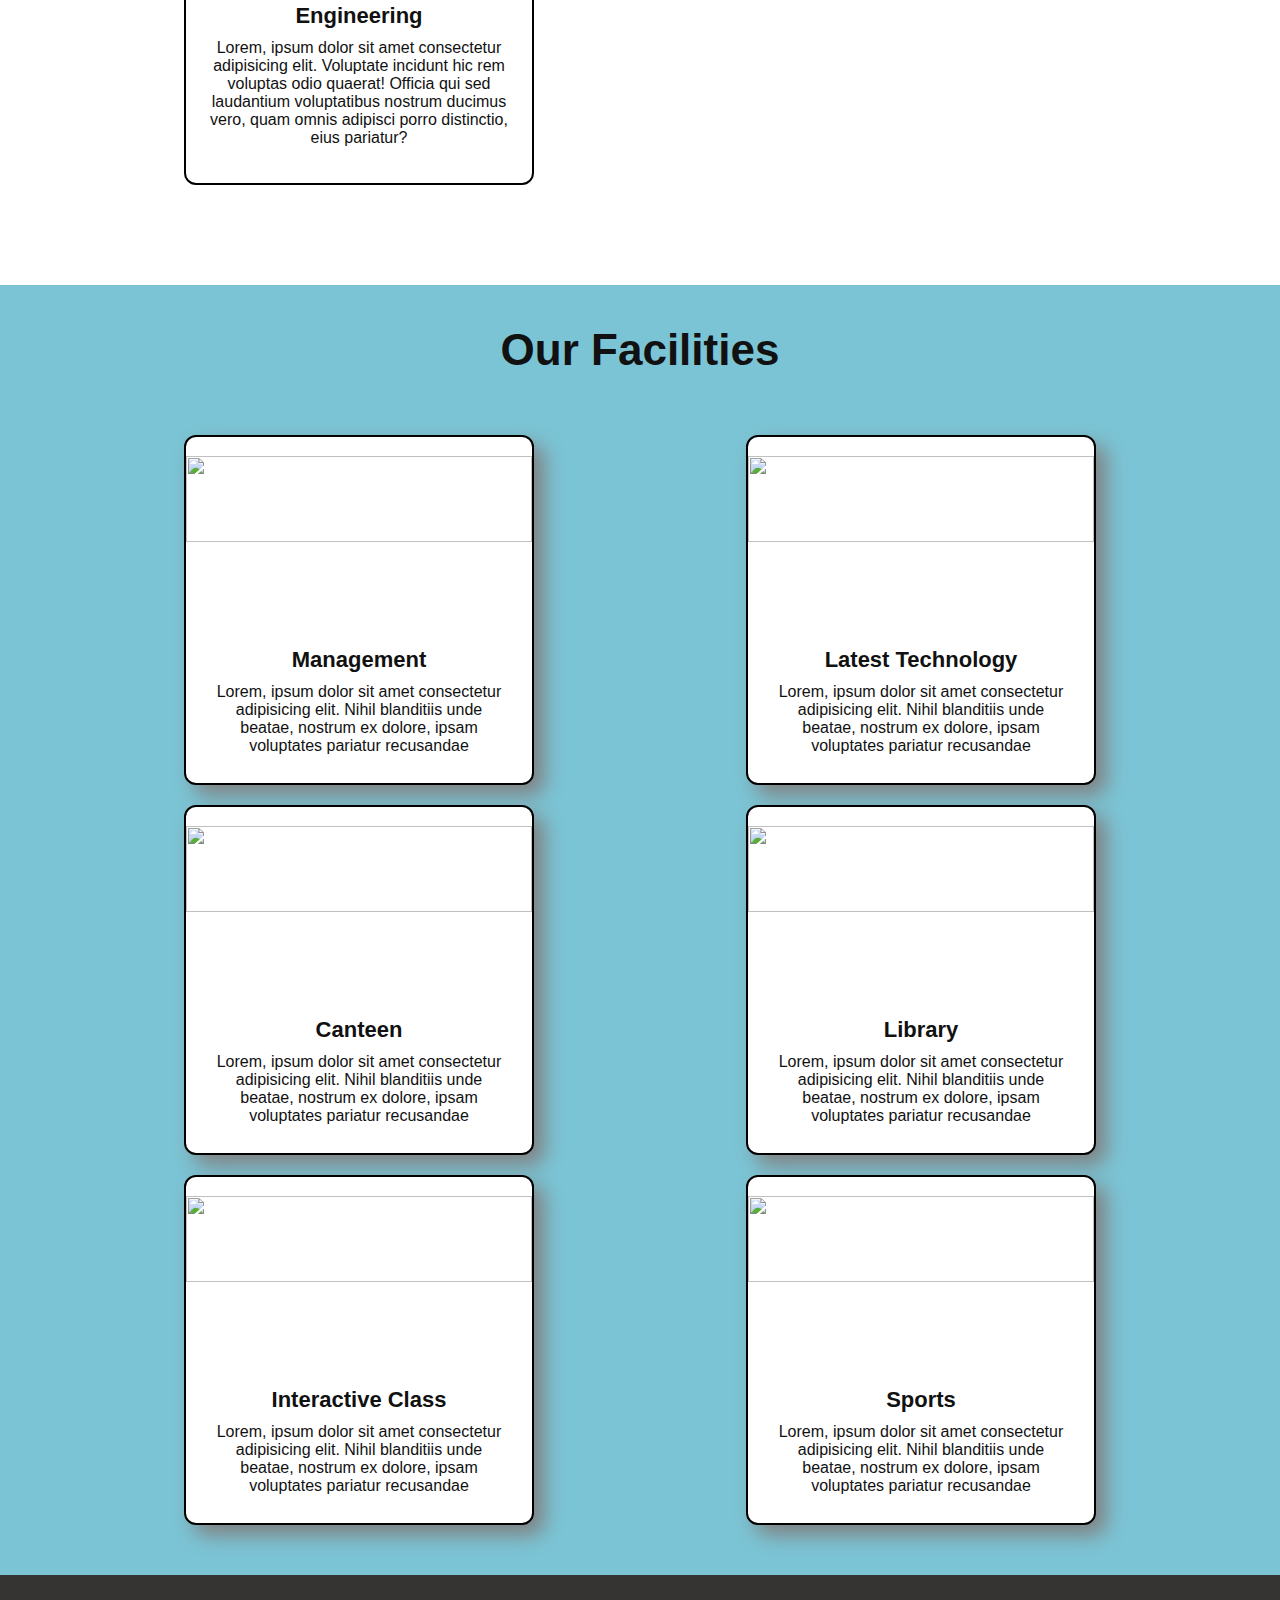
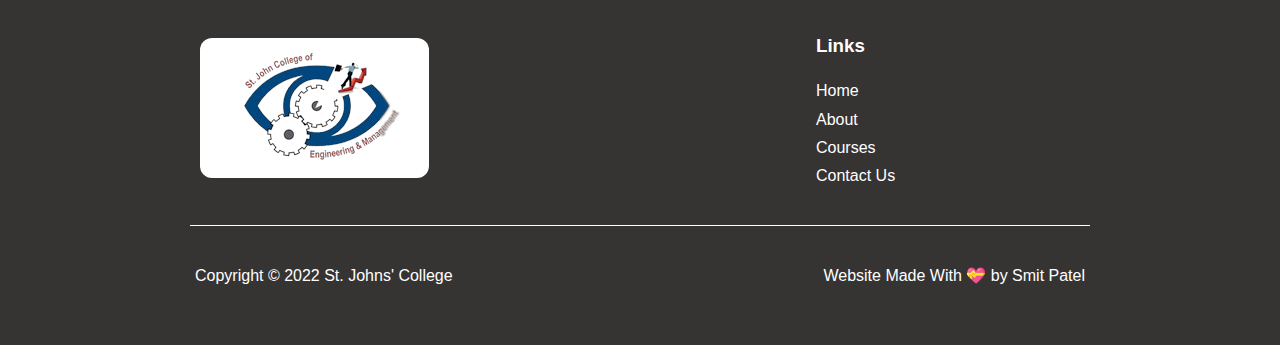
==== commit 5a453477: "Day 4 by jay patel" ====
--- a/index.html
+++ b/index.html
@@ -15,14 +15,12 @@
     <div class="main">
       <div class="navbar" id="nav">
         <div class="logo">
-          <a href="./index.html">
-            <img src="./image/image-removebg-preview.png" alt="" />
-          </a>
+          <img src="./image/image-removebg-preview.png" alt="" />
         </div>
         <ul class="links">
-          <li><a href="">Home</a></li>
-          <li><a href="">About</a></li>
-          <li><a href="">Courses</a></li>
+          <li><a href="./index.html">Home</a></li>
+          <li><a href="../pages/About.html">About</a></li>
+          <li><a href="../pages/courses.html">Courses</a></li>
           <li><a href="./pages/contact.html">Contact Us</a></li>
         </ul>
       </div>
@@ -72,7 +70,7 @@
         </div>
       </div>
       <div class="facility section">
-        <h1 class="title" style="color: #ffffff">Our Facilities</h1>
+        <h1 class="title">Our Facilities</h1>
         <div class="courseBlog">
           <div class="courses">
             <img
--- a/css/style.css
+++ b/css/style.css
@@ -5,9 +5,6 @@
   font-family: sans-serif;
   /* color: #ffffff; */
 }
-::-webkit-scrollbar {
-  display: none;
-}
 li {
   list-style: none;
   cursor: pointer;
@@ -34,7 +31,7 @@
 }
 .links {
   display: flex;
-  width: 20%;
+  width: 30%;
   align-items: center;
   justify-content: space-between;
   font-size: 16px;
@@ -139,7 +136,7 @@
   text-align: center;
 }
 .facility {
-  background: #8a2be2;
+  background: #7bc4d5;
   padding-top: 40px;
 }
 .facility .courses {
@@ -250,7 +247,7 @@
   border: none;
   border-radius: 4px;
   width: 50vw;
-  /* background: none; */
+  background: none;
   border: none;
   /* border-bottom: 2px solid grey; */
 
@@ -290,3 +287,44 @@
 .submit:hover {
   box-shadow: 1px 1px 1px;
 }
+/* .A1 {
+  text-align: right;
+  float: right;    
+  padding: 30px;
+  width: 50%;
+  font-family: 'Times New Roman', Times, serif;
+  font-size: large;
+}
+.i1 {
+  text-align: left;
+  width: 50%;
+}
+
+.A2 {
+  text-align: left;
+  float: left;    
+  padding: 30px;
+  width: 50%;
+  font-family: 'Times New Roman', Times, serif;
+  font-size: large;
+  padding: 30px;
+}
+.i2 {
+  text-align: right;
+  float: right;
+  width: 50%;
+  padding: 20px;
+  
+}
+.A3 {
+  text-align: right;
+  float: right;    
+  padding: 30px;
+  width: 50%;
+  font-family: 'Times New Roman', Times, serif;
+  font-size: large;
+}
+.i3 {
+  text-align: left;
+  width: 50%;
+} */
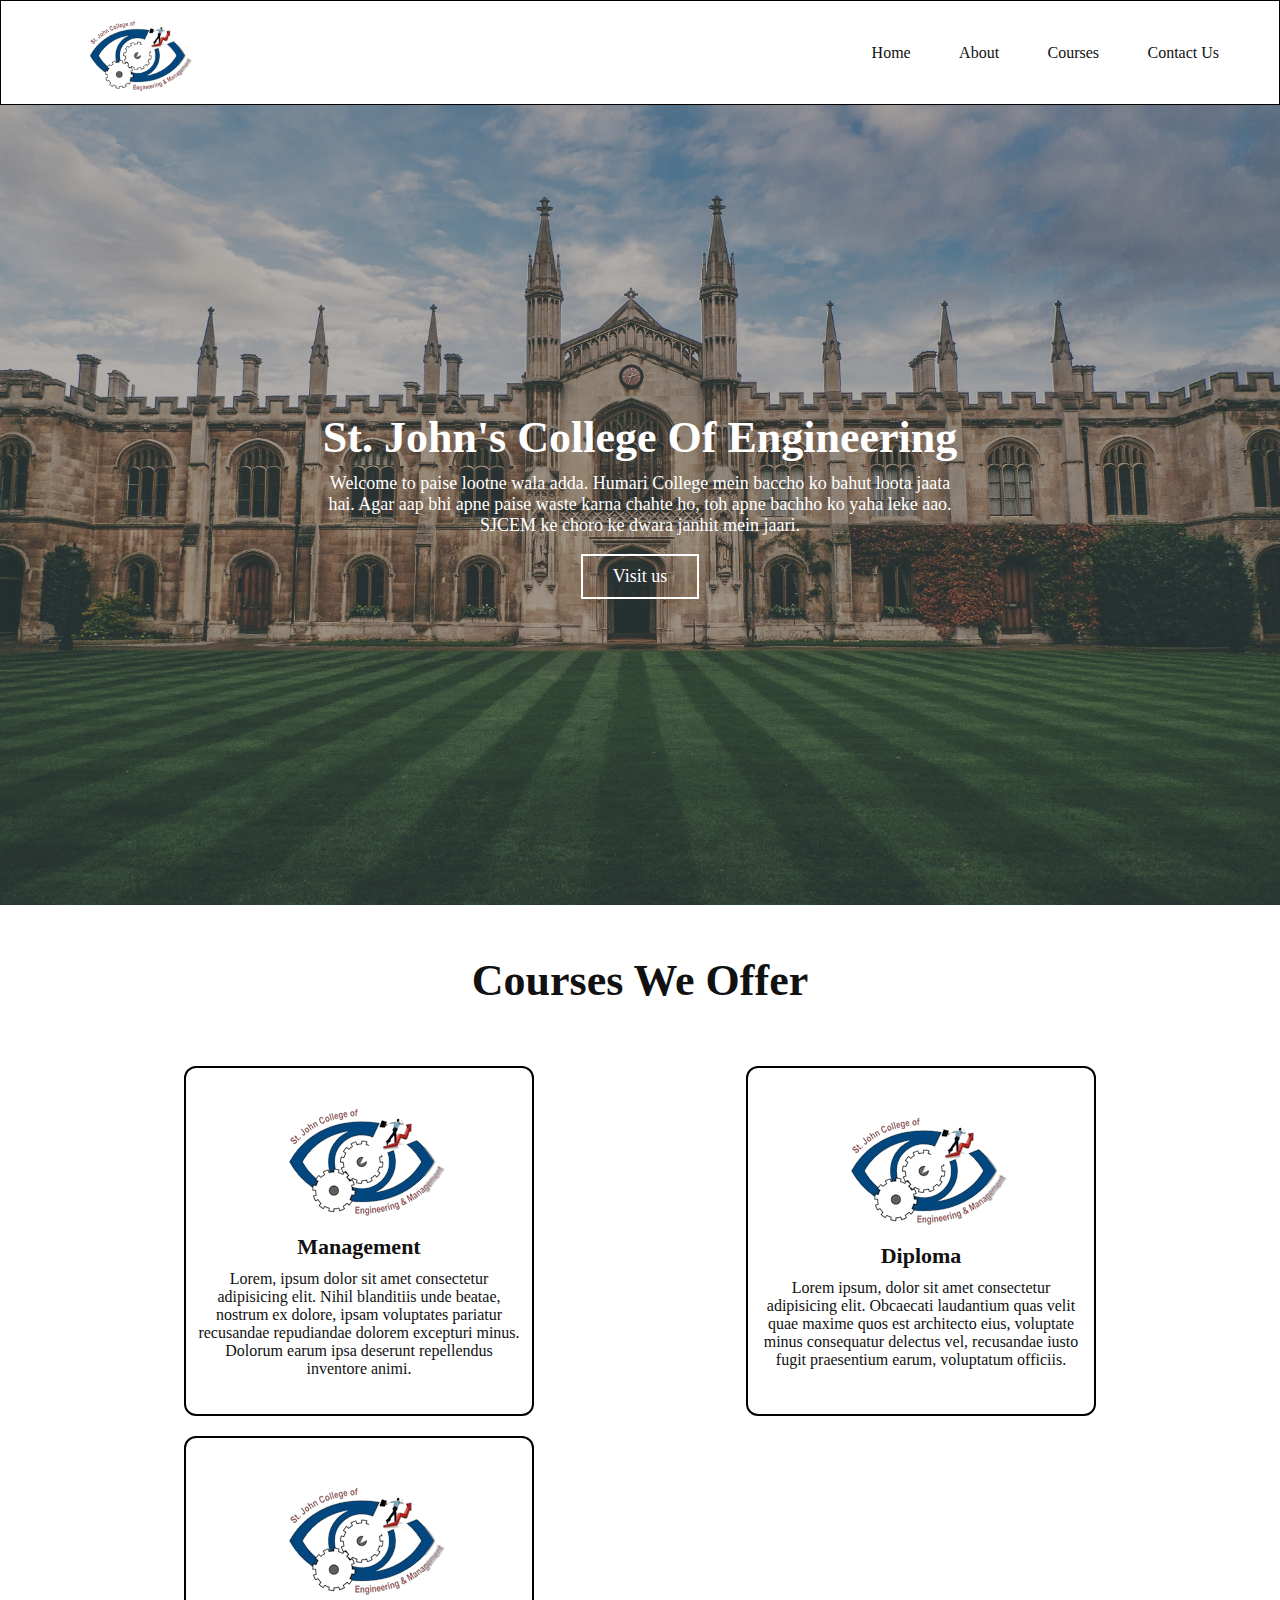
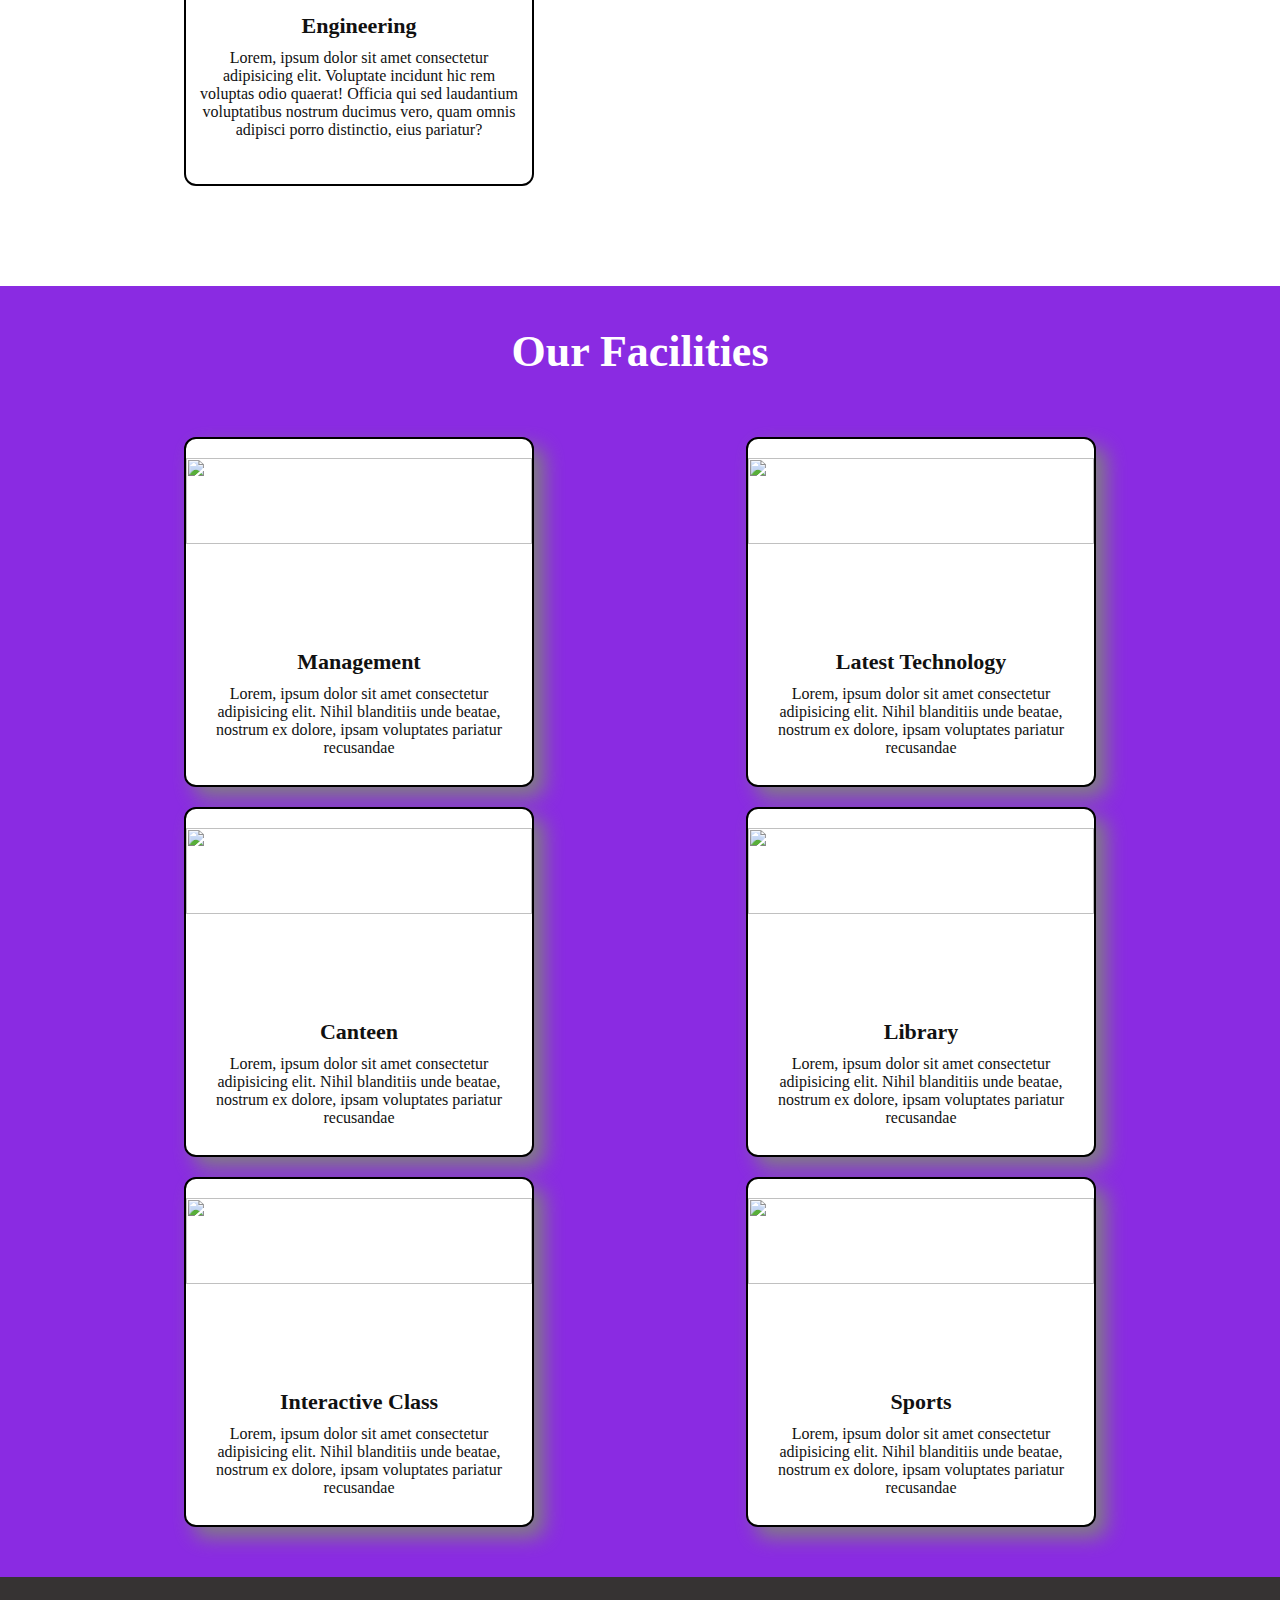
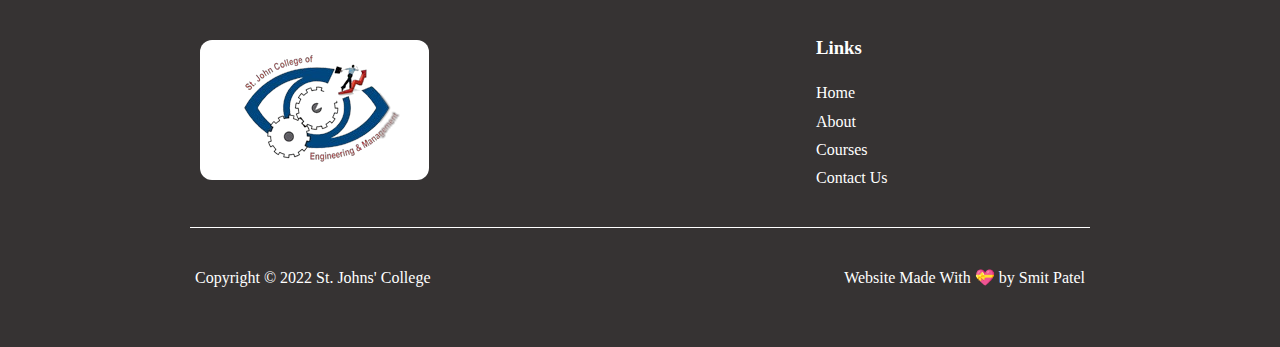
==== commit 57c64bc2: "Merge branch 'master' of https://github.com/ASJ-PROJECTS/FirstProjectBySmith into test" ====
--- a/index.html
+++ b/index.html
@@ -1,116 +1,111 @@
 <!DOCTYPE html>
 <html lang="en">
-  <head>
-    <meta charset="UTF-8" />
-    <meta http-equiv="X-UA-Compatible" content="IE=edge" />
-    <meta name="viewport" content="width=device-width, initial-scale=1.0" />
-    <title>SJCEM</title>
-    <link rel="stylesheet" href="./css/style.css" />
-    <script
-      src="https://kit.fontawesome.com/3fc521fab6.js"
-      crossorigin="anonymous"
-    ></script>
-  </head>
-  <body>
-    <div class="main">
-      <div class="navbar" id="nav">
-        <div class="logo">
+
+<head>
+  <meta charset="UTF-8" />
+  <meta http-equiv="X-UA-Compatible" content="IE=edge" />
+  <meta name="viewport" content="width=device-width, initial-scale=1.0" />
+  <title>SJCEM</title>
+  <link rel="stylesheet" href="../css/style.css" />
+  <script src="https://kit.fontawesome.com/3fc521fab6.js" crossorigin="anonymous"></script>
+</head>
+
+<body>
+  <div class="main">
+    <div class="navbar" id="nav">
+      <a class="logo" href="./index.html">
+        <img src="./image/image-removebg-preview.png" alt="" />
+      </a>
+      <ul class="links">
+        <li><a href="./index.html">Home</a></li>
+        <li><a href="./pages/About.html">About</a></li>
+        <li><a href="./pages/courses.html">Courses</a></li>
+        <li><a href="./pages/contact.html">Contact Us</a></li>
+      </ul>
+    </div>
+    <div class="hero">
+      <h1 class="title">St. John's College Of Engineering</h1>
+      <p class="para">
+        Welcome to paise lootne wala adda. Humari College mein baccho ko bahut
+        loota jaata hai. Agar aap bhi apne paise waste karna chahte ho, toh
+        apne bachho ko yaha leke aao. SJCEM ke choro ke dwara janhit mein
+        jaari.
+      </p>
+      <a class="btn" href="">Visit us</a>
+    </div>
+    <div class="course section">
+      <h1 class="title">Courses We Offer</h1>
+      <div class="courseBlog">
+        <div class="courses">
           <img src="./image/image-removebg-preview.png" alt="" />
+          <h3>Management</h3>
+          <p>
+            Lorem, ipsum dolor sit amet consectetur adipisicing elit. Nihil
+            blanditiis unde beatae, nostrum ex dolore, ipsam voluptates
+            pariatur recusandae repudiandae dolorem excepturi minus. Dolorum
+            earum ipsa deserunt repellendus inventore animi.
+          </p>
         </div>
-        <ul class="links">
-          <li><a href="./index.html">Home</a></li>
-          <li><a href="../pages/About.html">About</a></li>
-          <li><a href="../pages/courses.html">Courses</a></li>
-          <li><a href="./pages/contact.html">Contact Us</a></li>
-        </ul>
-      </div>
-      <div class="hero">
-        <h1 class="title">St. John's College Of Engineering</h1>
-        <p class="para">
-          Welcome to paise lootne wala adda. Humari College mein baccho ko bahut
-          loota jaata hai. Agar aap bhi apne paise waste karna chahte ho, toh
-          apne bachho ko yaha leke aao. SJCEM ke choro ke dwara janhit mein
-          jaari.
-        </p>
-        <a class="btn" href="">Visit us</a>
-      </div>
-      <div class="course section">
-        <h1 class="title">Courses We Offer</h1>
-        <div class="courseBlog">
-          <div class="courses">
-            <img src="./image/image-removebg-preview.png" alt="" />
-            <h3>Management</h3>
-            <p>
-              Lorem, ipsum dolor sit amet consectetur adipisicing elit. Nihil
-              blanditiis unde beatae, nostrum ex dolore, ipsam voluptates
-              pariatur recusandae repudiandae dolorem excepturi minus. Dolorum
-              earum ipsa deserunt repellendus inventore animi.
-            </p>
-          </div>
-          <div class="courses">
-            <img src="./image/image-removebg-preview.png" alt="" />
-            <h3>Diploma</h3>
-            <p>
-              Lorem ipsum, dolor sit amet consectetur adipisicing elit.
-              Obcaecati laudantium quas velit quae maxime quos est architecto
-              eius, voluptate minus consequatur delectus vel, recusandae iusto
-              fugit praesentium earum, voluptatum officiis.
-            </p>
-          </div>
-          <div class="courses">
-            <img src="./image/image-removebg-preview.png" alt="" />
-            <h3>Engineering</h3>
-            <p>
-              Lorem, ipsum dolor sit amet consectetur adipisicing elit.
-              Voluptate incidunt hic rem voluptas odio quaerat! Officia qui sed
-              laudantium voluptatibus nostrum ducimus vero, quam omnis adipisci
-              porro distinctio, eius pariatur?
-            </p>
-          </div>
+        <div class="courses">
+          <img src="./image/image-removebg-preview.png" alt="" />
+          <h3>Diploma</h3>
+          <p>
+            Lorem ipsum, dolor sit amet consectetur adipisicing elit.
+            Obcaecati laudantium quas velit quae maxime quos est architecto
+            eius, voluptate minus consequatur delectus vel, recusandae iusto
+            fugit praesentium earum, voluptatum officiis.
+          </p>
+        </div>
+        <div class="courses">
+          <img src="./image/image-removebg-preview.png" alt="" />
+          <h3>Engineering</h3>
+          <p>
+            Lorem, ipsum dolor sit amet consectetur adipisicing elit.
+            Voluptate incidunt hic rem voluptas odio quaerat! Officia qui sed
+            laudantium voluptatibus nostrum ducimus vero, quam omnis adipisci
+            porro distinctio, eius pariatur?
+          </p>
         </div>
       </div>
-      <div class="facility section">
-        <h1 class="title">Our Facilities</h1>
-        <div class="courseBlog">
-          <div class="courses">
-            <img
-              src="https://images.unsplash.com/photo-1454165804606-c3d57bc86b40?ixlib=rb-4.0.3&ixid=MnwxMjA3fDB8MHxzZWFyY2h8Mnx8bWFuYWdlbWVudHxlbnwwfHwwfHw%3D&auto=format&fit=crop&w=500&q=60"
-              alt=""
-            />
-            <h3>Management</h3>
-            <p>
-              Lorem, ipsum dolor sit amet consectetur adipisicing elit. Nihil
-              blanditiis unde beatae, nostrum ex dolore, ipsam voluptates
-              pariatur recusandae
-            </p>
-          </div>
-          <div class="courses">
-            <img
-              src="https://images.unsplash.com/photo-1581092580497-e0d23cbdf1dc?ixlib=rb-4.0.3&ixid=MnwxMjA3fDB8MHxzZWFyY2h8MTB8fGVuZ2luZWVyaW5nfGVufDB8fDB8fA%3D%3D&auto=format&fit=crop&w=500&q=60"
-              alt=""
-            />
-            <h3>Latest Technology</h3>
-            <p>
-              Lorem, ipsum dolor sit amet consectetur adipisicing elit. Nihil
-              blanditiis unde beatae, nostrum ex dolore, ipsam voluptates
-              pariatur recusandae
-            </p>
-          </div>
-          <div class="courses">
-            <img
-              src="https://images.unsplash.com/photo-1538334421852-687c439c92f4?ixlib=rb-4.0.3&ixid=MnwxMjA3fDB8MHxzZWFyY2h8Nnx8Y2FudGVlbnxlbnwwfHwwfHw%3D&auto=format&fit=crop&w=500&q=60"
-              alt=""
-            />
-            <h3>Canteen</h3>
-            <p>
-              Lorem, ipsum dolor sit amet consectetur adipisicing elit. Nihil
-              blanditiis unde beatae, nostrum ex dolore, ipsam voluptates
-              pariatur recusandae
-            </p>
-          </div>
-          <div class="courses">
-            <img
-            src="https://images.unsplash.com/photo-1580537659466-0a9bfa916a54?ixlib=rb-4.0.3&ixid=MnwxMjA3fDB8MHxzZWFyY2h8NHx8bGlicmFyeXxlbnwwfHwwfHw%3D&auto=format&fit=crop&w=500&q=60
+    </div>
+    <div class="facility section">
+      <h1 class="title" style="color: #ffffff">Our Facilities</h1>
+      <div class="courseBlog">
+        <div class="courses">
+          <img
+            src="https://images.unsplash.com/photo-1454165804606-c3d57bc86b40?ixlib=rb-4.0.3&ixid=MnwxMjA3fDB8MHxzZWFyY2h8Mnx8bWFuYWdlbWVudHxlbnwwfHwwfHw%3D&auto=format&fit=crop&w=500&q=60"
+            alt="" />
+          <h3>Management</h3>
+          <p>
+            Lorem, ipsum dolor sit amet consectetur adipisicing elit. Nihil
+            blanditiis unde beatae, nostrum ex dolore, ipsam voluptates
+            pariatur recusandae
+          </p>
+        </div>
+        <div class="courses">
+          <img
+            src="https://images.unsplash.com/photo-1581092580497-e0d23cbdf1dc?ixlib=rb-4.0.3&ixid=MnwxMjA3fDB8MHxzZWFyY2h8MTB8fGVuZ2luZWVyaW5nfGVufDB8fDB8fA%3D%3D&auto=format&fit=crop&w=500&q=60"
+            alt="" />
+          <h3>Latest Technology</h3>
+          <p>
+            Lorem, ipsum dolor sit amet consectetur adipisicing elit. Nihil
+            blanditiis unde beatae, nostrum ex dolore, ipsam voluptates
+            pariatur recusandae
+          </p>
+        </div>
+        <div class="courses">
+          <img
+            src="https://images.unsplash.com/photo-1538334421852-687c439c92f4?ixlib=rb-4.0.3&ixid=MnwxMjA3fDB8MHxzZWFyY2h8Nnx8Y2FudGVlbnxlbnwwfHwwfHw%3D&auto=format&fit=crop&w=500&q=60"
+            alt="" />
+          <h3>Canteen</h3>
+          <p>
+            Lorem, ipsum dolor sit amet consectetur adipisicing elit. Nihil
+            blanditiis unde beatae, nostrum ex dolore, ipsam voluptates
+            pariatur recusandae
+          </p>
+        </div>
+        <div class="courses">
+          <img src="https://images.unsplash.com/photo-1580537659466-0a9bfa916a54?ixlib=rb-4.0.3&ixid=MnwxMjA3fDB8MHxzZWFyY2h8NHx8bGlicmFyeXxlbnwwfHwwfHw%3D&auto=format&fit=crop&w=500&q=60
             alt="" />
             <h3>Library</h3>
             <p>
@@ -119,68 +114,67 @@
               pariatur recusandae
             </p>
           </div>
-          <div class="courses">
-            <img
-              src="https://images.unsplash.com/photo-1577896851231-70ef18881754?ixlib=rb-4.0.3&ixid=MnwxMjA3fDB8MHxzZWFyY2h8NXx8Y2xhc3N8ZW58MHx8MHx8&auto=format&fit=crop&w=500&q=60g"
-              alt=""
-            />
-            <h3>Interactive Class</h3>
-            <p>
-              Lorem, ipsum dolor sit amet consectetur adipisicing elit. Nihil
-              blanditiis unde beatae, nostrum ex dolore, ipsam voluptates
-              pariatur recusandae
-            </p>
-          </div>
-          <div class="courses">
-            <img
-              src="https://images.unsplash.com/photo-1543326727-cf6c39e8f84c?ixlib=rb-4.0.3&ixid=MnwxMjA3fDB8MHxwaG90by1wYWdlfHx8fGVufDB8fHx8&auto=format&fit=crop&w=1170&q=80"
-              alt=""
-            />
-            <h3>Sports</h3>
-            <p>
-              Lorem, ipsum dolor sit amet consectetur adipisicing elit. Nihil
-              blanditiis unde beatae, nostrum ex dolore, ipsam voluptates
-              pariatur recusandae
-            </p>
-          </div>
+          <div class=" courses">
+          <img
+            src="https://images.unsplash.com/photo-1577896851231-70ef18881754?ixlib=rb-4.0.3&ixid=MnwxMjA3fDB8MHxzZWFyY2h8NXx8Y2xhc3N8ZW58MHx8MHx8&auto=format&fit=crop&w=500&q=60g"
+            alt="" />
+          <h3>Interactive Class</h3>
+          <p>
+            Lorem, ipsum dolor sit amet consectetur adipisicing elit. Nihil
+            blanditiis unde beatae, nostrum ex dolore, ipsam voluptates
+            pariatur recusandae
+          </p>
         </div>
-      </div>
-      <div class="footer">
-        <div class="footerUp">
-          <div class="left">
-            <img src="./image/image-removebg-preview.png" alt="" class="logo" />
-          </div>
-          <div class="right">
-            <ul class="links1 links">
-              <h3>Links</h3>
-              <li><a href="./index.html">Home</a></li>
-              <li><a href="">About</a></li>
-              <li><a href="">Courses</a></li>
-              <li><a href="./pages/contact.html">Contact Us</a></li>
-            </ul>
-            <ul class="links1 links">
-              <li>
-                <a src=""><i class="fa-brands fa-twitter"></i></a>
-              </li>
-              <li>
-                <a src=""><i class="fa-brands fab fa-instagram"></i></a>
-              </li>
-              <li>
-                <a src=""><i class="fa-brands fab fa-facebook"></i></a>
-              </li>
-              <li>
-                <a src=""><i class="fa-brands fab fa-discord"></i></a>
-              </li>
-            </ul>
-          </div>
-        </div>
-        <div class="line"></div>
-        <div class="footerDown">
-          <div class="left1">Copyright © 2022 St. Johns' College</div>
-          <div class="right1">Website Made With 💝 by Smit Patel</div>
+        <div class="courses">
+          <img
+            src="https://images.unsplash.com/photo-1543326727-cf6c39e8f84c?ixlib=rb-4.0.3&ixid=MnwxMjA3fDB8MHxwaG90by1wYWdlfHx8fGVufDB8fHx8&auto=format&fit=crop&w=1170&q=80"
+            alt="" />
+          <h3>Sports</h3>
+          <p>
+            Lorem, ipsum dolor sit amet consectetur adipisicing elit. Nihil
+            blanditiis unde beatae, nostrum ex dolore, ipsam voluptates
+            pariatur recusandae
+          </p>
         </div>
       </div>
     </div>
-    <script src="./js/index.js"></script>
-  </body>
-</html>
+    <div class="footer">
+      <div class="footerUp">
+        <div class="left">
+          <img src="./image/image-removebg-preview.png" alt="" class="logo" />
+        </div>
+        <div class="right">
+          <ul class="links1 links">
+            <h3>Links</h3>
+            <li><a href="./index.html">Home</a></li>
+            <li><a href="./pages/About.html">About</a></li>
+            <li><a href="./pages/courses.html">Courses</a></li>
+            <li><a href="./pages/contact.html">Contact Us</a></li>
+          </ul>
+          <ul class="links1 links">
+            <li>
+              <a src=""><i class="fa-brands fa-twitter"></i></a>
+            </li>
+            <li>
+              <a src=""><i class="fa-brands fab fa-instagram"></i></a>
+            </li>
+            <li>
+              <a src=""><i class="fa-brands fab fa-facebook"></i></a>
+            </li>
+            <li>
+              <a src=""><i class="fa-brands fab fa-discord"></i></a>
+            </li>
+          </ul>
+        </div>
+      </div>
+      <div class="line"></div>
+      <div class="footerDown">
+        <div class="left1">Copyright © 2022 St. Johns' College</div>
+        <div class="right1">Website Made With 💝 by Smit Patel</div>
+      </div>
+    </div>
+  </div>
+  <script src="./js/index.js"></script>
+</body>
+
+</html>--- a/css/style.css
+++ b/css/style.css
@@ -2,18 +2,35 @@
   margin: 0;
   padding: 0;
   box-sizing: border-box;
+
   font-family: sans-serif;
+
+
+
+  font-family: "Poppins";
   /* color: #ffffff; */
 }
+
+::-webkit-scrollbar {
+  display: none;
+}
+
+
+
+
 li {
   list-style: none;
   cursor: pointer;
 }
+
+
+
 a {
   text-decoration: none;
   text-align: center;
   color: #ffffff;
 }
+
 .navbar {
   display: flex;
   justify-content: space-between;
@@ -23,12 +40,25 @@
   transition: all 0.2s ease-in-out;
   background: #ffffff;
 }
+
 .navbar .logo {
   width: 150px;
 }
 .navbar .logo img {
   width: 100%;
 }
+ 
+
+.navbar .logo {
+  width: 150px;
+  cursor: pointer;
+}
+
+.navbar .logo img {
+  width: 100%;
+}
+
+ 
 .links {
   display: flex;
   width: 30%;
@@ -37,9 +67,18 @@
   font-size: 16px;
   font-weight: 500;
 }
+
 .links li a {
   color: #111111;
 }
+ 
+
+.links li a {
+  color: #111111;
+}
+
+
+ 
 .hero {
   width: 100%;
   display: flex;
@@ -50,11 +89,18 @@
   background: rgba(39, 39, 39, 0.326);
   color: white;
 }
+
 .hero::before {
   position: absolute;
   content: "";
   background: url("../image/vadim-sherbakov-d6ebY-faOO0-unsplash.jpg") center
     center/cover;
+}
+
+.hero::before {
+  position: absolute;
+  content: "";
+  background: url("../image/vadim-sherbakov-d6ebY-faOO0-unsplash.jpg") center center/cover;
 
   height: calc(100vh - 100px);
   width: 100%;
@@ -66,12 +112,20 @@
   font-weight: 700;
   margin-bottom: 10px;
 }
+ 
+ 
+
+
 .para {
   width: 50%;
   text-align: center;
   font-size: 18px;
   margin-bottom: 18px;
 }
+ 
+ 
+
+
 .btn {
   padding: 10px 30px;
   /* height: 40px; */
@@ -82,6 +136,10 @@
   border: 2px solid white;
   transition: ease-in 0.3s;
 }
+ 
+ 
+
+ 
 .btn:hover {
   padding: 15px 35px;
   /* height: 60px;x */
@@ -89,6 +147,10 @@
   background: rgb(255, 1, 1);
   box-sizing: border-box;
 }
+ 
+ 
+
+ 
 .section {
   height: 40h;
   width: 100%;
@@ -99,6 +161,10 @@
   color: #111111;
   margin-top: 50px;
 }
+ 
+ 
+
+ 
 .courseBlog {
   display: flex;
   justify-content: space-between;
@@ -107,6 +173,10 @@
   width: 90%;
   flex-wrap: wrap;
 }
+ 
+ 
+
+ 
 .course .courses {
   height: 350px;
   width: 350px;
@@ -120,6 +190,10 @@
   transition: all ease-in-out 0.5s;
   margin: 10px 0px;
 }
+ 
+ 
+
+ 
 .course .courses:hover {
   box-shadow: 10px 10px 20px grey;
 }
@@ -129,16 +203,28 @@
   font-size: 22px;
   font-weight: 700;
 }
+ 
+ 
+
+ 
 .courses p {
   margin-bottom: 10px;
   font-size: 16px;
   font-weight: 500;
   text-align: center;
 }
+ 
+ 
+
+ 
 .facility {
-  background: #7bc4d5;
+  background: #8a2be2;
   padding-top: 40px;
 }
+ 
+ 
+
+ 
 .facility .courses {
   height: 350px;
   width: 350px;
@@ -155,21 +241,37 @@
   overflow: hidden;
   background: #ffffff;
 }
+ 
+ 
+
+ 
 .facility .courses img {
   height: 50%;
   width: 100%;
   padding: 0;
   margin-bottom: 18px;
 }
+ 
+ 
+
+ 
 .facility .courses p {
   padding: 0px 25px;
   /* margin-bottom: 20px; */
 }
+ 
+ 
+
+ 
 .footer {
   /* height: 40vh; */
   background-color: rgb(54, 51, 51);
   padding: 60px 150px;
 }
+ 
+ 
+
+ 
 .footer .footerUp {
   display: flex;
   justify-content: space-between;
@@ -177,16 +279,28 @@
   color: rgb(255, 255, 255);
   padding: 0px 50px;
 }
+ 
+ 
+
+ 
 .footer .footerUp img {
   background: rgb(255, 255, 255);
   border-radius: 12px;
 }
+ 
+ 
+
+ 
 .footer .footerUp .right {
   display: flex;
   justify-content: space-between;
   align-items: center;
   width: 30%;
 }
+ 
+ 
+
+ 
 .right .links {
   display: flex;
   flex-direction: column;
@@ -194,17 +308,33 @@
   width: 120px;
   height: 150px;
 }
+ 
 .right .links1 h3 {
   margin-bottom: 15px;
 }
 .fa-brands {
   font-size: 26px;
 }
+ 
+
+.right .links1 h3 {
+  margin-bottom: 15px;
+}
+
+.fa-brands {
+  font-size: 26px;
+}
+
+ 
 .right .links:last-child {
   display: flex;
   flex-direction: row;
   width: 50%;
 }
+ 
+ 
+
+ 
 .line {
   /* width: 100%; */
   background: #ffffff;
@@ -212,6 +342,10 @@
   margin: 40px;
   /* padding: 10px 20px; */
 }
+ 
+ 
+
+ 
 .footerDown {
   display: flex;
   justify-content: space-between;
@@ -219,6 +353,10 @@
   color: #ffffff;
   padding: 0px 45px;
 }
+ 
+ 
+
+ 
 .sticky {
   position: sticky;
   top: 0;
@@ -226,28 +364,46 @@
   background: #ffffff;
   box-shadow: 10px 1px 20px;
 }
+ 
 .links1 li a {
   color: #ffffff;
 }
 form {
-  height: 80vh;
+  /* height: 80vh; */
 
   background-color: #d9afd9;
-  background-image: linear-gradient(0deg, #d9afd9 0%, #97d9e1 100%);
-
-  display: flex;
-  /* justify-content: flex-start; */
-  align-items: center;
-  flex-direction: column;
-  width: 100%;
-}
+
+
+  display: flex;
+ align-items: center;
+  flex-direction: column;
+  width: 100%;
+}
+ 
+
+.links1 li a {
+  color: #ffffff;
+}
+
+form {
+  background-color: #fefefe;
+  /* background-image: ; */
+
+  display: flex;
+  align-items: center;
+  flex-direction: column;
+  width: 100%;
+  margin: 20px auto;
+}
+
+ 
 input {
   padding: 12px;
   margin: 4px;
   border: none;
   border-radius: 4px;
   width: 50vw;
-  background: none;
+  /* background: none; */
   border: none;
   /* border-bottom: 2px solid grey; */
 
@@ -259,20 +415,34 @@
   font-size: 22px;
   border: none;
 }
+ 
+ 
+
+ 
 textarea {
   padding: 12px;
   margin: 4px;
   width: 50vw;
-}
+ 
+
+ 
+  background: transparent;
+}
+
+ 
 label {
   color: rgb(39, 39, 39);
   font-size: 18px;
   font-weight: 700;
 }
+ 
+
+ 
 .form {
   display: flex;
   flex-direction: column;
   margin-top: 30px;
+ 
 }
 .submit {
   font-size: 22px;
@@ -280,51 +450,33 @@
   border-radius: 4px;
   cursor: pointer;
   width: 10%;
-  /* background: rgb(0, 0, 255); */
   box-shadow: 5px 5px 5px;
   transition: all ease-in 0.2s;
 }
 .submit:hover {
   box-shadow: 1px 1px 1px;
 }
-/* .A1 {
-  text-align: right;
-  float: right;    
-  padding: 30px;
-  width: 50%;
-  font-family: 'Times New Roman', Times, serif;
-  font-size: large;
-}
-.i1 {
-  text-align: left;
-  width: 50%;
-}
-
-.A2 {
-  text-align: left;
-  float: left;    
-  padding: 30px;
-  width: 50%;
-  font-family: 'Times New Roman', Times, serif;
-  font-size: large;
-  padding: 30px;
-}
-.i2 {
-  text-align: right;
-  float: right;
-  width: 50%;
-  padding: 20px;
+
+
+
+
+
+.submit {
+  font-size: 22px;
+  background: blueviolet;
+
+  border: none;
+  color: white;
+  font-weight: 600;
+  border-radius: 8px;
+  cursor: pointer;
+  width: 10%;
+  transition: all ease-in 0.2s;
+}
+
+.submit:hover {
+  width: 11%;
+
   
 }
-.A3 {
-  text-align: right;
-  float: right;    
-  padding: 30px;
-  width: 50%;
-  font-family: 'Times New Roman', Times, serif;
-  font-size: large;
-}
-.i3 {
-  text-align: left;
-  width: 50%;
-} */
+ 
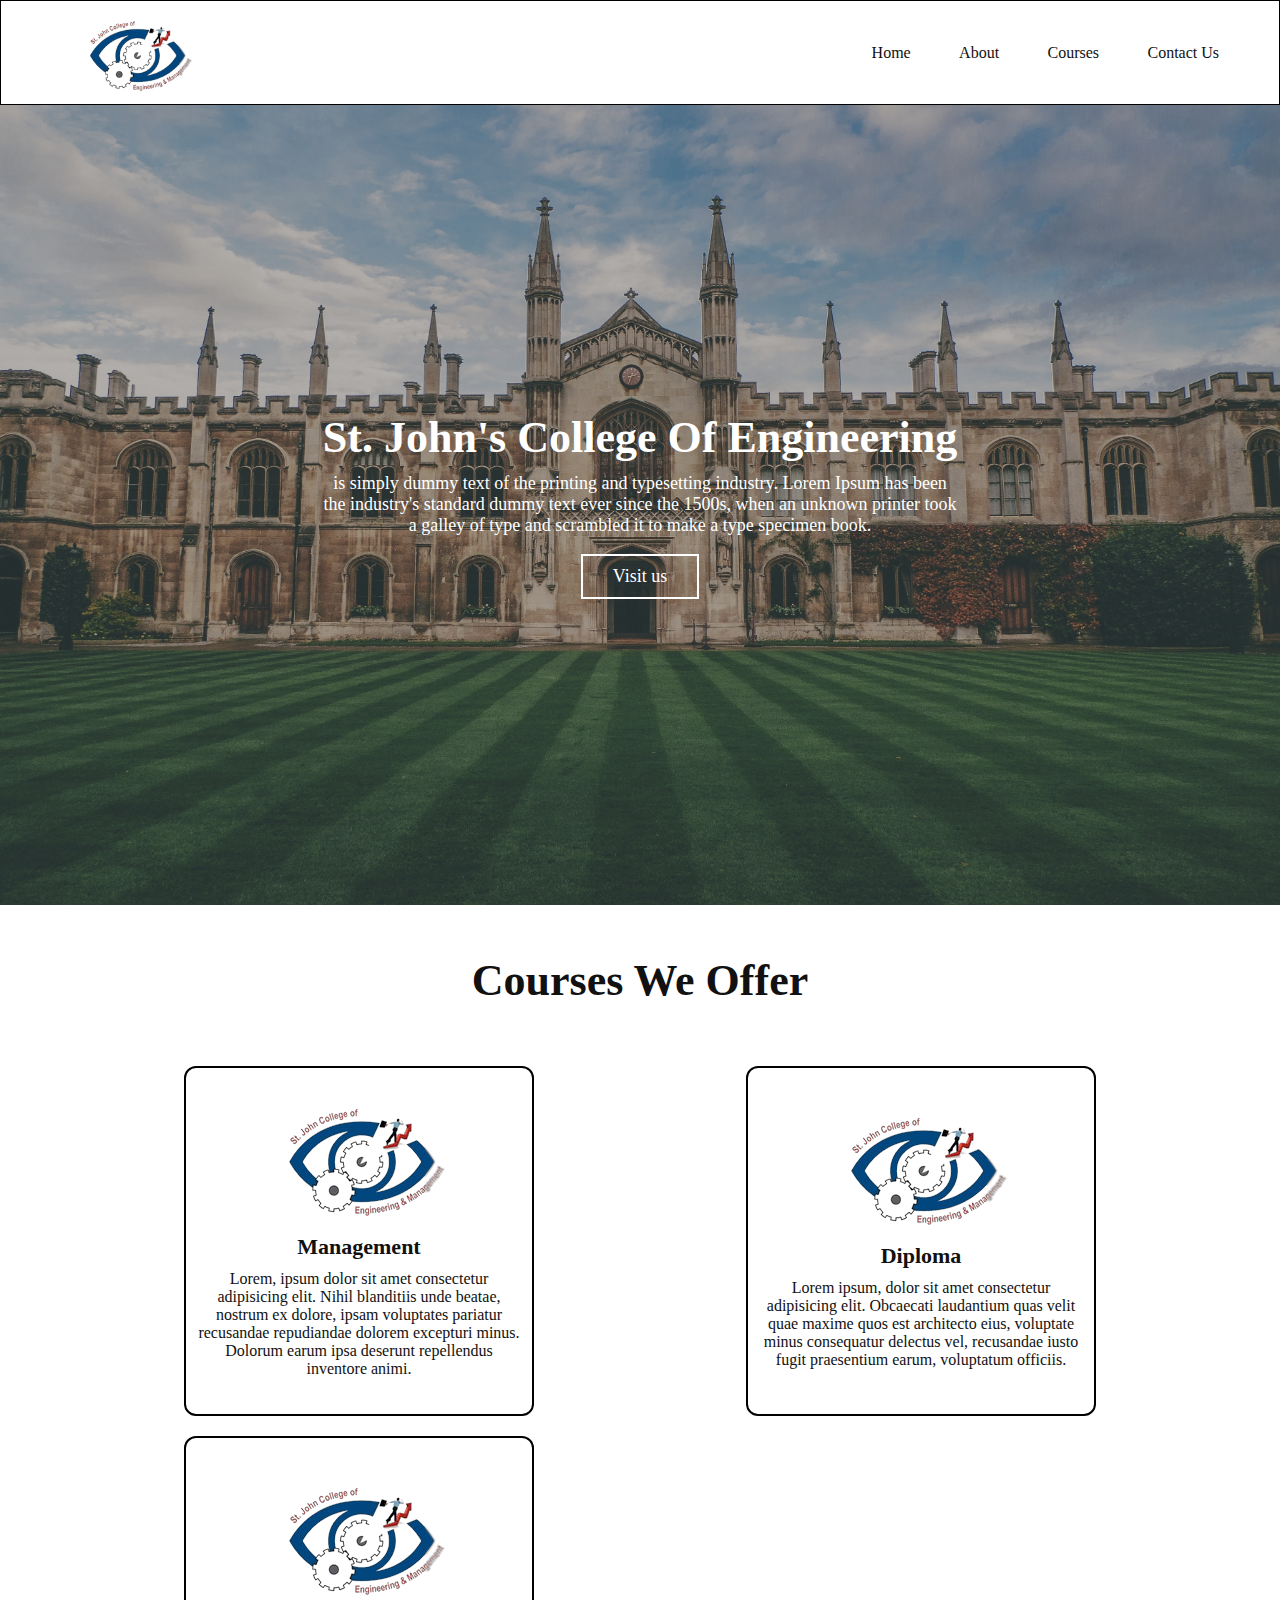
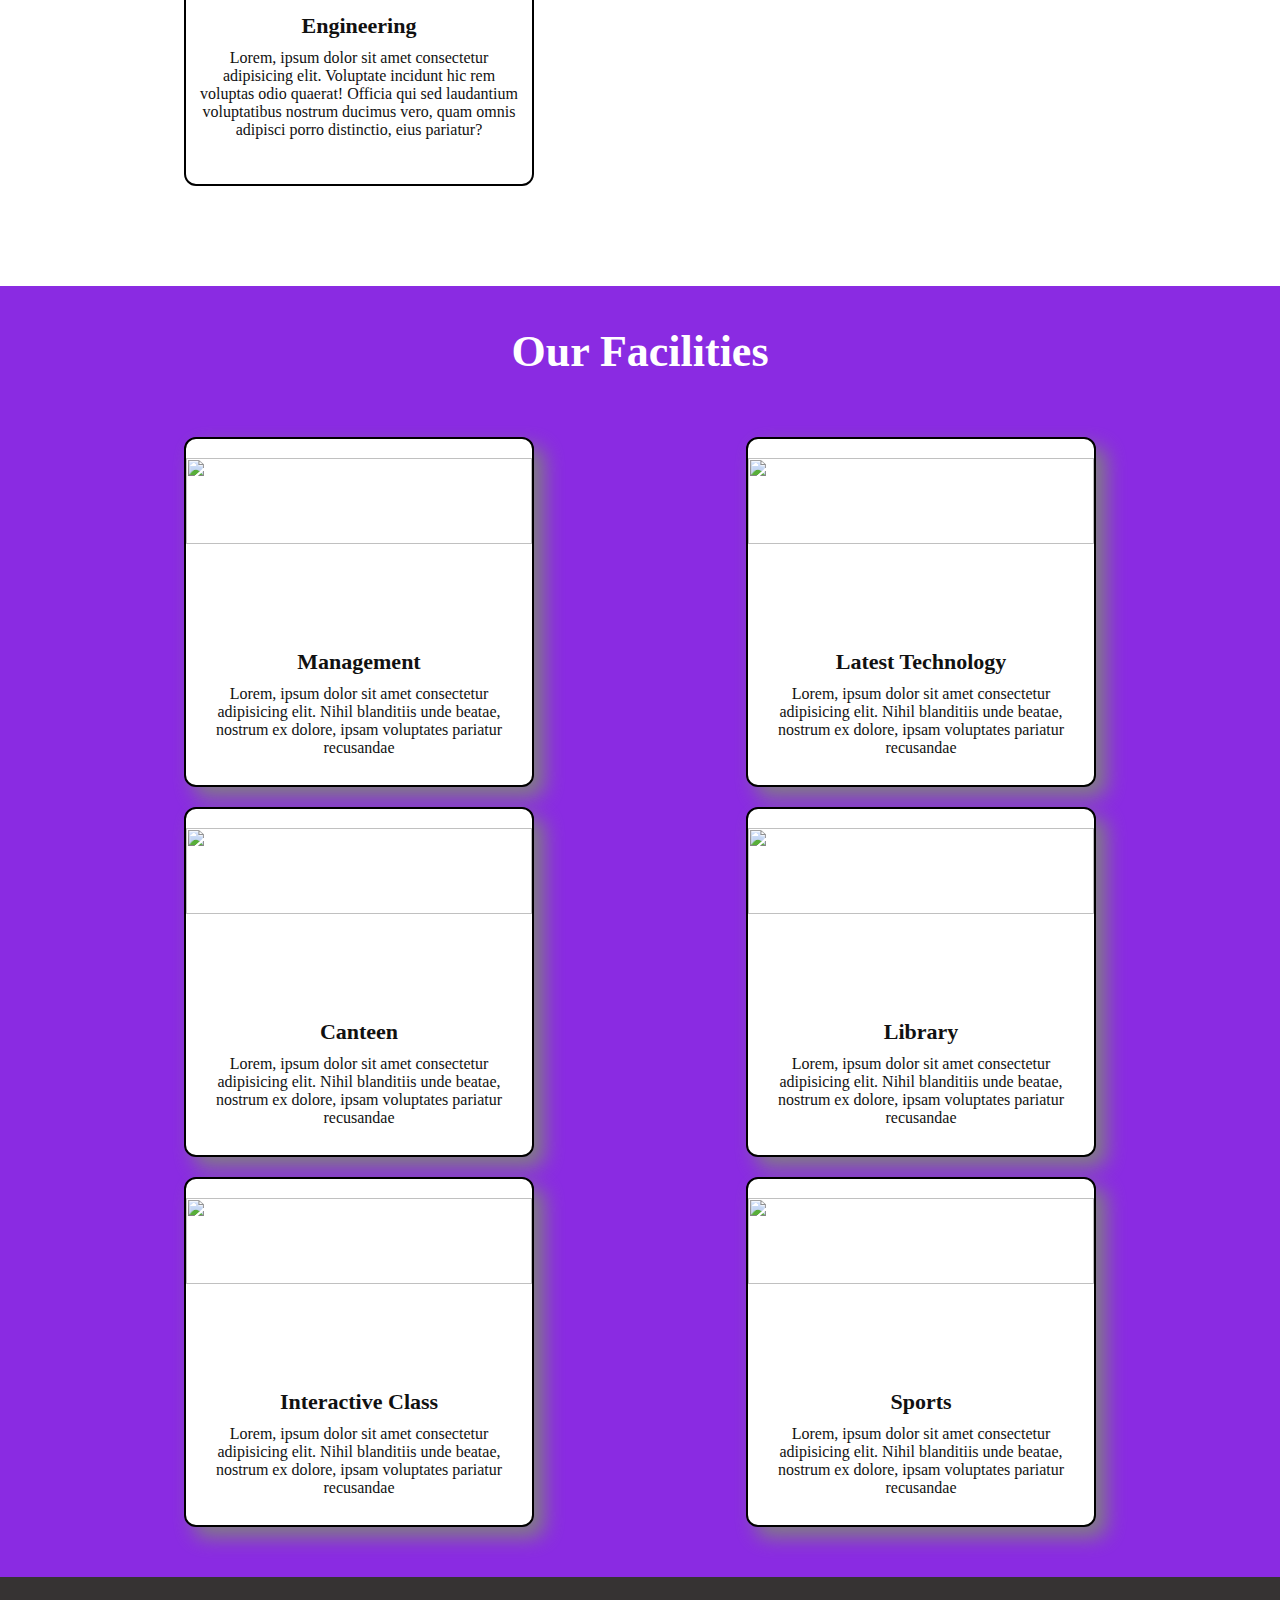
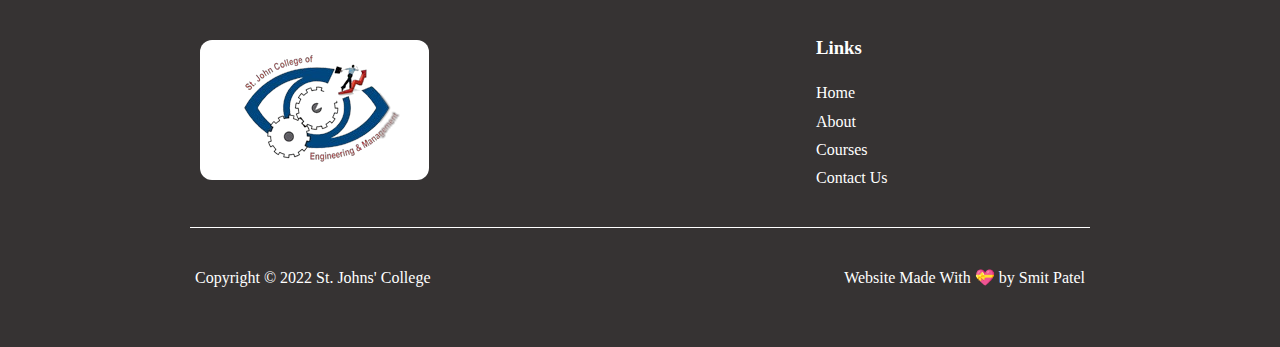
==== commit d2f87bb7: "Update index.html" ====
--- a/index.html
+++ b/index.html
@@ -6,7 +6,7 @@
   <meta http-equiv="X-UA-Compatible" content="IE=edge" />
   <meta name="viewport" content="width=device-width, initial-scale=1.0" />
   <title>SJCEM</title>
-  <link rel="stylesheet" href="../css/style.css" />
+  <link rel="stylesheet" href="./css/style.css" />
   <script src="https://kit.fontawesome.com/3fc521fab6.js" crossorigin="anonymous"></script>
 </head>
 
@@ -26,10 +26,7 @@
     <div class="hero">
       <h1 class="title">St. John's College Of Engineering</h1>
       <p class="para">
-        Welcome to paise lootne wala adda. Humari College mein baccho ko bahut
-        loota jaata hai. Agar aap bhi apne paise waste karna chahte ho, toh
-        apne bachho ko yaha leke aao. SJCEM ke choro ke dwara janhit mein
-        jaari.
+         is simply dummy text of the printing and typesetting industry. Lorem Ipsum has been the industry's standard dummy text ever since the 1500s, when an unknown printer took a galley of type and scrambled it to make a type specimen book. 
       </p>
       <a class="btn" href="">Visit us</a>
     </div>
@@ -177,4 +174,4 @@
   <script src="./js/index.js"></script>
 </body>
 
-</html>+</html>
